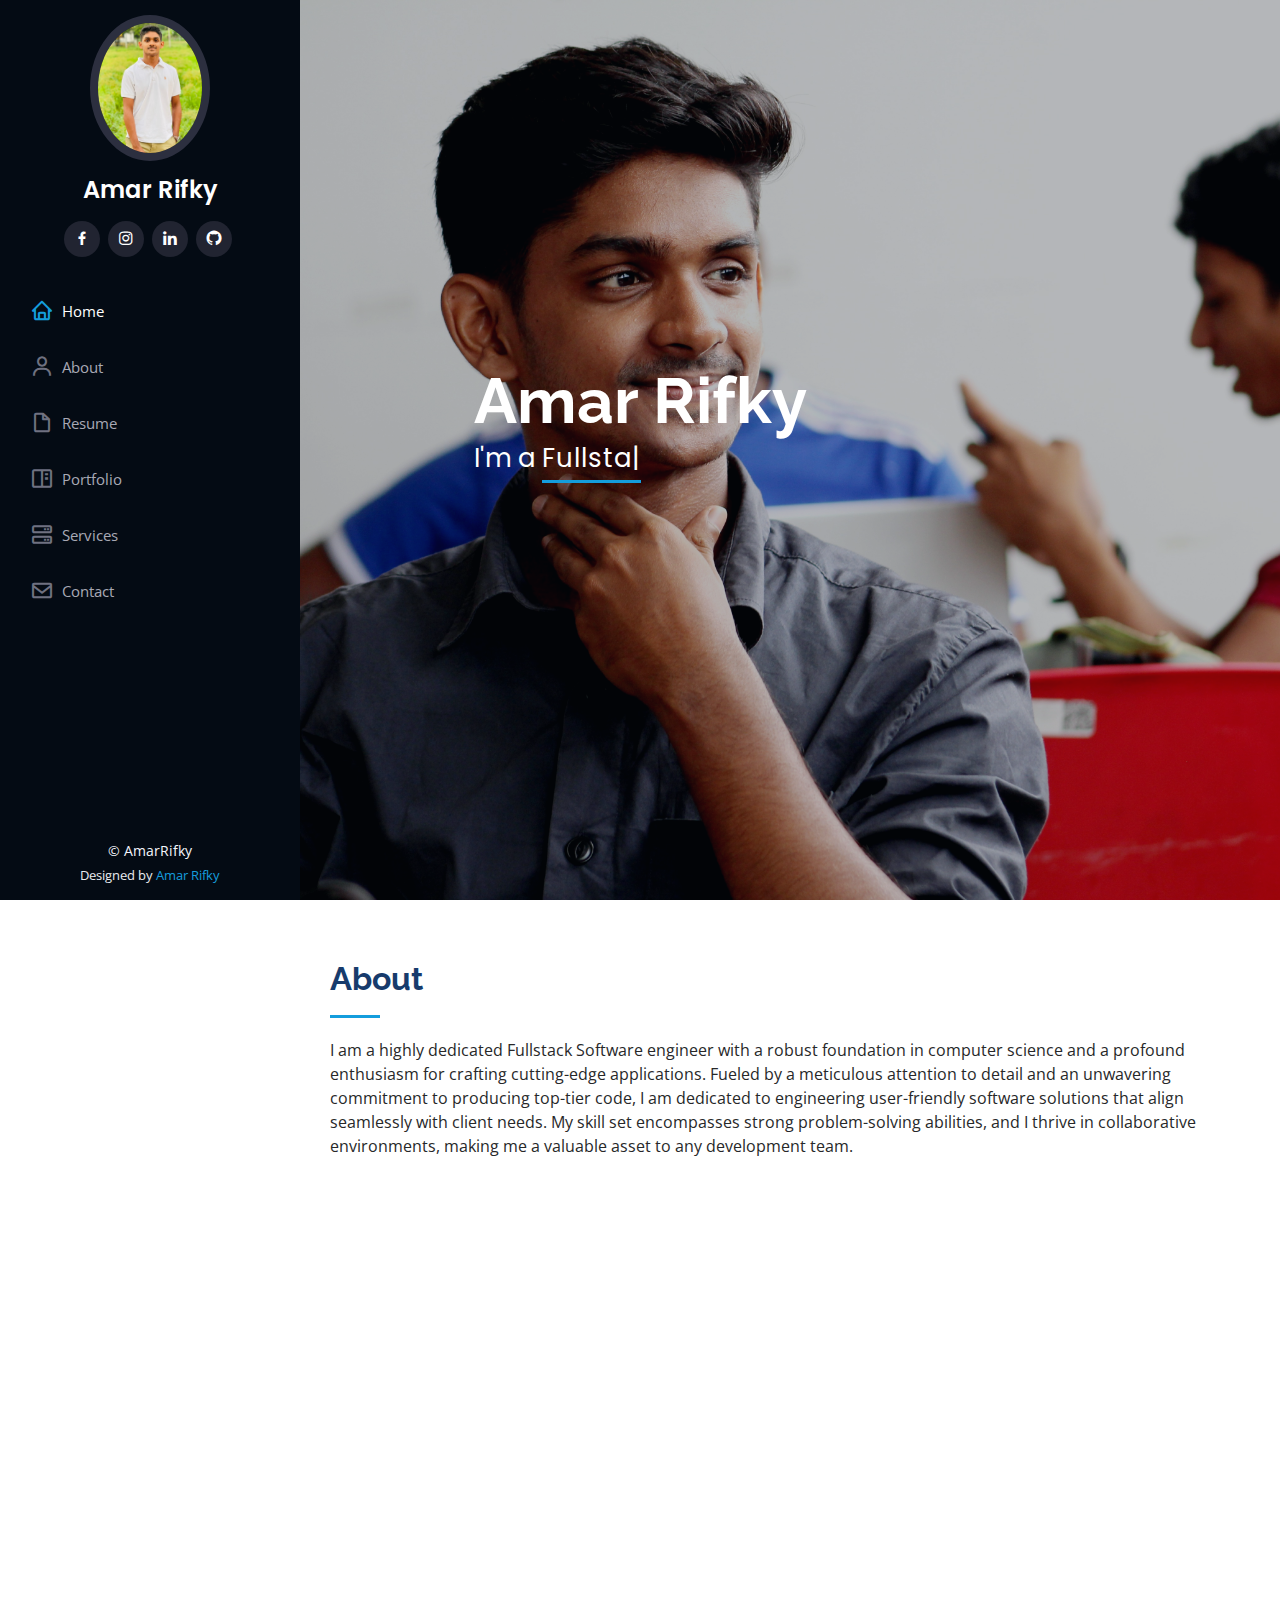
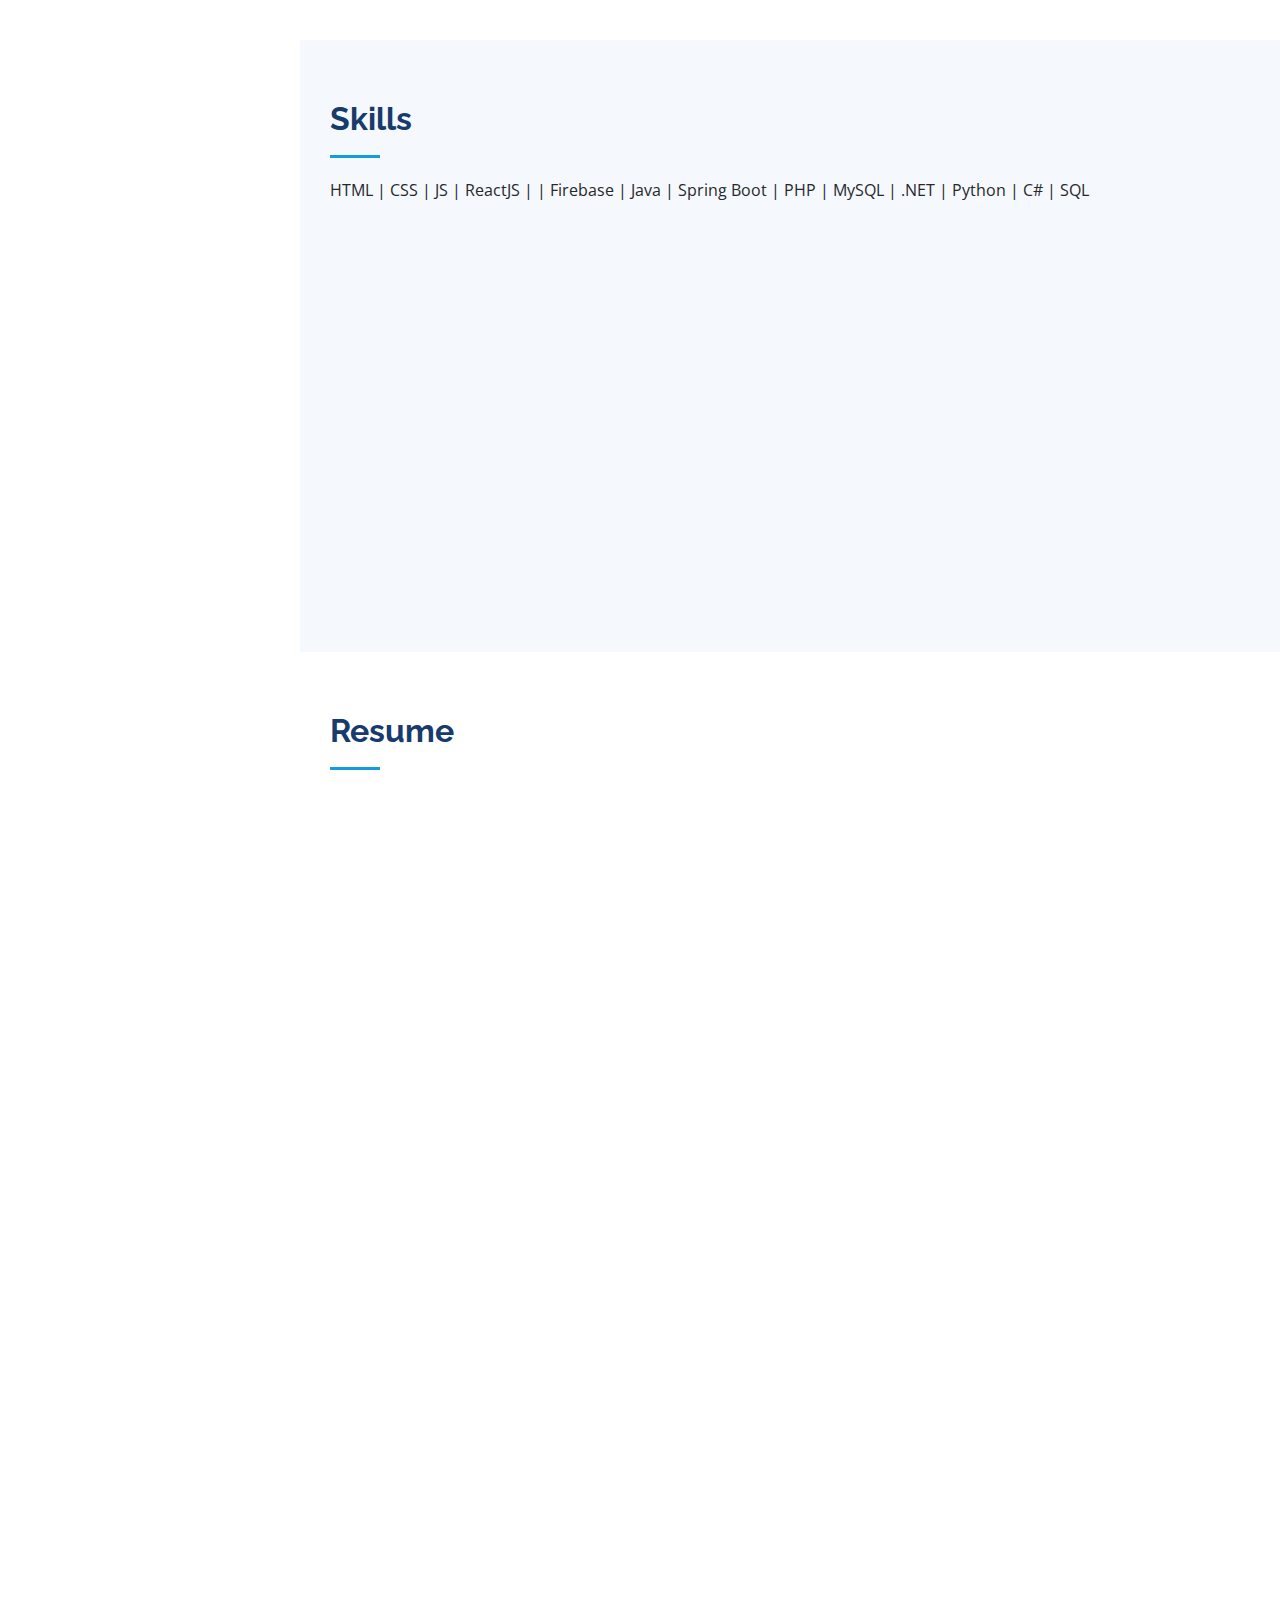
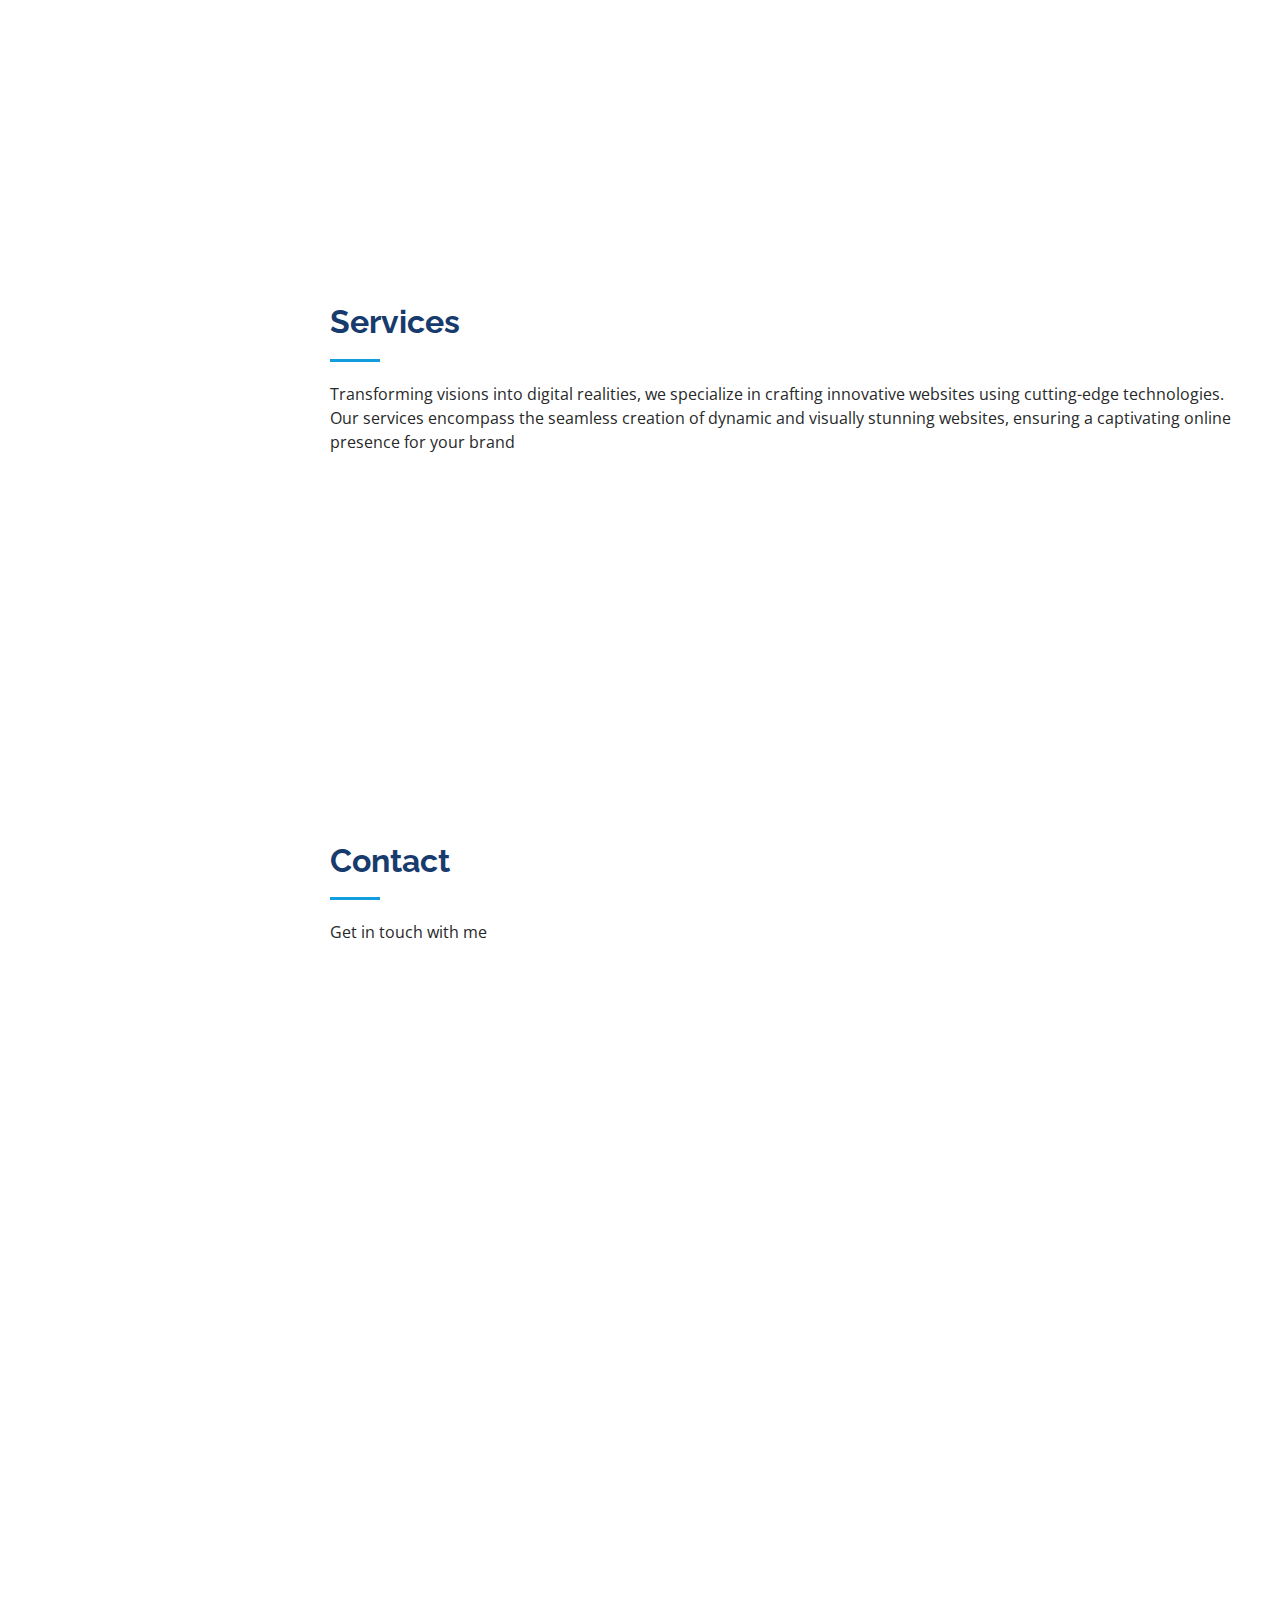
==== index.html @ 5af64cc2 "Amar portfolio" ====
<!DOCTYPE html>
<html lang="en">

<head>
  <meta charset="utf-8">
  <meta content="width=device-width, initial-scale=1.0" name="viewport">

  <title>Amar Rifky</title>
  <meta content="" name="description">
  <meta content="" name="keywords">

  <!-- Favicons -->
  <link href="assets/img/AmarRifky.jpeg" rel="icon">
  <link href="assets/img/apple-touch-icon.png" rel="apple-touch-icon">

  <!-- Google Fonts -->
  <link
    href="https://fonts.googleapis.com/css?family=Open+Sans:300,300i,400,400i,600,600i,700,700i|Raleway:300,300i,400,400i,500,500i,600,600i,700,700i|Poppins:300,300i,400,400i,500,500i,600,600i,700,700i"
    rel="stylesheet">

  <!-- Vendor CSS Files -->
  <link href="assets/vendor/aos/aos.css" rel="stylesheet">
  <link href="assets/vendor/bootstrap/css/bootstrap.min.css" rel="stylesheet">
  <link href="assets/vendor/bootstrap-icons/bootstrap-icons.css" rel="stylesheet">
  <link href="assets/vendor/boxicons/css/boxicons.min.css" rel="stylesheet">
  <link href="assets/vendor/glightbox/css/glightbox.min.css" rel="stylesheet">
  <link href="assets/vendor/swiper/swiper-bundle.min.css" rel="stylesheet">

  <!-- Template Main CSS File -->
  <link href="assets/css/style.css" rel="stylesheet">

  <!-- =======================================================
  * Template Name: iPortfolio
  * Updated: Nov 17 2023 with Bootstrap v5.3.2
  * Template URL: https://bootstrapmade.com/iportfolio-bootstrap-portfolio-websites-template/
  * Author: BootstrapMade.com
  * License: https://bootstrapmade.com/license/
  ======================================================== -->
</head>

<body>

  <!-- ======= Mobile nav toggle button ======= -->
  <i class="bi bi-list mobile-nav-toggle d-xl-none"></i>

  <!-- ======= Header ======= -->
  <header id="header">
    <div class="d-flex flex-column">

      <div class="profile">
        <img src="assets/img/AmarRifky.jpeg" alt="" class="img-fluid rounded-circle">
        <h1 class="text-light"><a href="index.html">Amar Rifky</a></h1>
        <div class="social-links mt-3 text-center">
          <a href="https://www.facebook.com/amar.rifky.756/" class="facebook"><i class="bx bxl-facebook"></i></a>
          <a href="https://www.instagram.com/_amxr.02_?fbclid=IwAR085iUfusHS3Q9wmefN2W770xgByYkjg42HRunf-DN5L5V4d_gj5FLxKzc" class="instagram"><i class="bx bxl-instagram"></i></a>
          <a href="https://www.linkedin.com/in/amar-rifky-a6a749195/?fbclid=IwAR32osYVW8q4zHFyWC11Ia3rs0BAVX4Y1gJPWqh5VYMZraCpZ7upcHRq1zM" class="linkedin"><i class="bx bxl-linkedin"></i></a>
          <a href="https://github.com/AmarRifky?fbclid=IwAR0KC12VIVQAjMCnX3XI4o49GG2dP5f2PukN8tMqrWYCaORwQacsHlE5lKI" class="github"><i class="bx bxl-github"></i></a>
        </div>
      </div>

      <nav id="navbar" class="nav-menu navbar">
        <ul>
          <li><a href="#hero" class="nav-link scrollto active"><i class="bx bx-home"></i> <span>Home</span></a></li>
          <li><a href="#about" class="nav-link scrollto"><i class="bx bx-user"></i> <span>About</span></a></li>
          <li><a href="#resume" class="nav-link scrollto"><i class="bx bx-file-blank"></i> <span>Resume</span></a></li>
          <li><a href="#portfolio" class="nav-link scrollto"><i class="bx bx-book-content"></i>
              <span>Portfolio</span></a></li>
          <li><a href="#services" class="nav-link scrollto"><i class="bx bx-server"></i> <span>Services</span></a></li>
          <li><a href="#contact" class="nav-link scrollto"><i class="bx bx-envelope"></i> <span>Contact</span></a></li>
        </ul>
      </nav><!-- .nav-menu -->
    </div>
  </header><!-- End Header -->

  <!-- ======= Hero Section ======= -->
  <section id="hero" class="d-flex flex-column justify-content-center align-items-center">
    <div class="hero-container" data-aos="fade-in">
      <h1>Amar Rifky</h1>
      <p>I'm a <span class="typed" data-typed-items="Fullstack Software Developer, Mobile App Developer, Freelancer"></span></p>
    </div>
  </section><!-- End Hero -->

  <main id="main">

    <!-- ======= About Section ======= -->
    <section id="about" class="about">
      <div class="container">

        <div class="section-title">
          <h2>About</h2>
          <p>I am a highly dedicated Fullstack Software engineer with a robust foundation in computer science and a profound
            enthusiasm for crafting cutting-edge applications. Fueled by a meticulous attention to detail and an
            unwavering commitment to producing top-tier code, I am dedicated to engineering user-friendly software
            solutions that align seamlessly with client needs. My skill set encompasses strong problem-solving
            abilities, and I thrive in collaborative environments, making me a valuable asset to any development team.
          </p>
        </div>

        <div class="row">
          <div class="col-lg-4" data-aos="fade-right">
            <img src="assets/img/AmarRifky.jpeg" class="img-fluid" alt="">
          </div>
          <div class="col-lg-8 pt-4 pt-lg-0 content" data-aos="fade-left">
            <h3>Full-Stack Software Developer</h3>
            <p class="fst-italic">
              As a full-stack software engineer, I possess comprehensive expertise in both front-end and back-end
              development. My proficiency extends across a spectrum of technologies and frameworks, allowing me to
              architect and implement end-to-end solutions.
            </p>
            <div class="row">
              <div class="col-lg-6">
                <ul>
                  <li><i class="bi bi-chevron-right"></i> <strong>Birthday:</strong> <span>23 October 2002</span></li>
                  <li><i class="bi bi-chevron-right"></i> <strong>Website:</strong> <span>www.example.com</span></li>
                  <li><i class="bi bi-chevron-right"></i> <strong>Phone:</strong> <span>+94767452581</span></li>
                  <li><i class="bi bi-chevron-right"></i> <strong>Country:</strong> <span>Sri Lanka</span></li>
                  <li><i class="bi bi-chevron-right"></i> <strong>City:</strong> <span>Kurunegala</span></li>
                </ul>
              </div>
              <div class="col-lg-6">
                <ul>
                  <li><i class="bi bi-chevron-right"></i> <strong>Age:</strong> <span>21</span></li>
                  <li><i class="bi bi-chevron-right"></i> <strong>Academic:</strong> <span>HND</span></li>
                  <li><i class="bi bi-chevron-right"></i> <strong>Email:</strong> <span>amarrifky544@gmail.com</span>
                  </li>
                  <li><i class="bi bi-chevron-right"></i> <strong>Freelance:</strong> <span>Available</span></li>
                  <li><i class="bi bi-chevron-right"></i> <strong>University:</strong> <span>Kingston University</span></li>
                  <li><i class="bi bi-chevron-right"></i> <strong>Instagram:</strong> <span>_amxr.02_</span></li>
                </ul>
              </div>
            </div>
          </div>
        </div>

      </div>
    </section><!-- End About Section -->


    <!-- ======= Skills Section ======= -->
    <section id="skills" class="skills section-bg">
      <div class="container">

        <div class="section-title">
          <h2>Skills</h2>
          <p>HTML | CSS | JS | ReactJS | | Firebase | Java | Spring Boot | PHP | MySQL | .NET | Python | C# | SQL</p>
        </div>

        <div class="row skills-content">

          <div class="col-lg-6" data-aos="fade-up">

            <div class="progress">
              <span class="skill">HTML <i class="val">100%</i></span>
              <div class="progress-bar-wrap">
                <div class="progress-bar" role="progressbar" aria-valuenow="100" aria-valuemin="0" aria-valuemax="100">
                </div>
              </div>
            </div>

            <div class="progress">
              <span class="skill">CSS <i class="val">90%</i></span>
              <div class="progress-bar-wrap">
                <div class="progress-bar" role="progressbar" aria-valuenow="90" aria-valuemin="0" aria-valuemax="100">
                </div>
              </div>
            </div>

            <div class="progress">
              <span class="skill">JavaScript <i class="val">75%</i></span>
              <div class="progress-bar-wrap">
                <div class="progress-bar" role="progressbar" aria-valuenow="75" aria-valuemin="0" aria-valuemax="100">
                </div>
              </div>
            </div>

            <div class="progress">
              <span class="skill">.NET <i class="val">75%</i></span>
              <div class="progress-bar-wrap">
                <div class="progress-bar" role="progressbar" aria-valuenow="75" aria-valuemin="0" aria-valuemax="100">
                </div>
              </div>
            </div>

            <div class="progress">
              <span class="skill">Java <i class="val">75%</i></span>
              <div class="progress-bar-wrap">
                <div class="progress-bar" role="progressbar" aria-valuenow="75" aria-valuemin="0" aria-valuemax="100">
                </div>
              </div>
            </div>

            <div class="progress">
              <span class="skill">Springboot <i class="val">60%</i></span>
              <div class="progress-bar-wrap">
                <div class="progress-bar" role="progressbar" aria-valuenow="90" aria-valuemin="0" aria-valuemax="100">
                </div>
              </div>

            </div>

          </div>

          <div class="col-lg-6" data-aos="fade-up" data-aos-delay="100">

            <div class="progress">
              <span class="skill">ReacJS <i class="val">70%</i></span>
              <div class="progress-bar-wrap">
                <div class="progress-bar" role="progressbar" aria-valuenow="90" aria-valuemin="0" aria-valuemax="100">
                </div>
              </div>
            </div>

            <div class="progress">
              <span class="skill">Firebase <i class="val">65%</i></span>
              <div class="progress-bar-wrap">
                <div class="progress-bar" role="progressbar" aria-valuenow="90" aria-valuemin="0" aria-valuemax="100">
                </div>
              </div>
            </div>

            <div class="progress">
              <span class="skill">PHP <i class="val">80%</i></span>
              <div class="progress-bar-wrap">
                <div class="progress-bar" role="progressbar" aria-valuenow="80" aria-valuemin="0" aria-valuemax="100">
                </div>
              </div>
            </div>

            <div class="progress">
              <span class="skill">Python <i class="val">70%</i></span>
              <div class="progress-bar-wrap">
                <div class="progress-bar" role="progressbar" aria-valuenow="75" aria-valuemin="0" aria-valuemax="100">
                </div>
              </div>
            </div>

            <div class="progress">
              <span class="skill">SQL <i class="val">90%</i></span>
              <div class="progress-bar-wrap">
                <div class="progress-bar" role="progressbar" aria-valuenow="75" aria-valuemin="0" aria-valuemax="100">
                </div>
              </div>
            </div>

            <div class="progress">
              <span class="skill">WordPress <i class="val">90%</i></span>
              <div class="progress-bar-wrap">
                <div class="progress-bar" role="progressbar" aria-valuenow="90" aria-valuemin="0" aria-valuemax="100">
                </div>
              </div>
            </div>

          </div>

        </div>

      </div>
    </section><!-- End Skills Section -->

    <!-- ======= Resume Section ======= -->
    <section id="resume" class="resume">
      <div class="container">
        <div class="section-title">
          <h2>Resume</h2>
        </div>

        <div class="row">
          <div class="col-lg-6" data-aos="fade-up">
            <h3 class="resume-title">Summary</h3>
            <div class="resume-item pb-0">
              <h4>Amar Rifky</h4>
              <p><em>Dedicated Fullstack Software engineer with a strong Computer science background, passionate aboutinnovating applications.
                Known for deliveringhigh-quality, user-friendly solutions that meetclient needs.
                Proven problem-solving skills andbeing a collaborative team player Eager tocontribute expertise to cutting-edge projects.</em></p>
              <ul>
                <li>Polgahawela, LK</li>
                <li>+94767452581</li>
                <li>amarrifky544@gmail.com</li>
              </ul>
            </div>
            <div class="resume-item">
              <h4>G.C.E Advanced Level Examination</h4>
              <h5>2019-2021</h5>
              <p>Maliyadeva College Kurunegala</p>
            </div>
            <div class="resume-item">
              <h4>Projects &amp; Hands on Experiences</h4>
              <h5>2022</h5>
              <p>HOSPITAL MANAGEMENT SYSTEM</p>
                Built a full-stack web app with HTML, CSS, JS, FPDF & PHP, featuring userauthentication for admins to manage patients, appointments, and generateinvoices.
                Users can sign up/sign in, schedule doctor appointments, andaccess essential information, all backed by a secure MySQL database.</p>
            </div>

            <div class="resume-item">
              <h4>POS System</h4>
              <h5>2022</h5>
              <p>  Developed a POS System using C# and SQL. Admin can sign up/ sign in tothe system and see vehicle information, 
                manage vehicle reservation,manage employees, billing, rents, etc.</p>
            </div>
          </div>
          <div class="col-lg-6" data-aos="fade-up" data-aos-delay="100">
            <h3 class="resume-title">Professional Qualifications</h3>
            <div class="resume-item">
              <h4>BSC (HONS) COMPUTER SCIENCE IN SOFTWARE ENGINEERING</h4>
              <h5>2024 - 2025</h5>
              <p><em>Kingston University London </em></p>
            </div>
            <div class="resume-item">
              <h4>PEARSON BTEC HIGHER NATIONAL DIPLOMA IN SOFTWARE ENGINEERING</h4>
              <h5>2022-2023</h5>
              <p><em>ESOFT Metro Campus, Colmbo,LK</em></p>
            </div>
          </div>
      </div>
    </section><!-- End Resume Section -->

    <!-- ======= Services Section ======= -->
    <section id="services" class="services">
      <div class="container">

        <div class="section-title">
          <h2>Services</h2>
          <p>Transforming visions into digital realities, we specialize in crafting innovative websites using cutting-edge technologies.
             Our services encompass the seamless creation of dynamic and visually stunning websites, ensuring a captivating online presence for your brand</p>
        </div>

        <div class="row">
          <div class="col-lg-4 col-md-6 icon-box" data-aos="fade-up">
            <div class="icon"><i class="bi bi-briefcase"></i></div>
            <h4 class="title"><a href="">Web Application development</a></h4>
            <p class="description">Elevate your online presence with our expertise in crafting cutting-edge websites that 
              resonate with innovation and excellence.</p>
          </div>
          <div class="col-lg-4 col-md-6 icon-box" data-aos="fade-up" data-aos-delay="100">
            <div class="icon"><i class="bi bi-card-checklist"></i></div>
            <h4 class="title"><a href="">Mobile Application Develpment</a></h4>
            <p class="description">Empower your business with our expertise in developing cutting-edge mobile applications that 
              redefine user experiences and elevate functionality</p>
          </div>
        </div>

      </div>
    </section><!-- End Services Section -->

    <!-- ======= Contact Section ======= -->
    <section id="contact" class="contact">
      <div class="container">

        <div class="section-title">
          <h2>Contact</h2>
          <p>Get in touch with me</p>
        </div>

        <div class="row" data-aos="fade-in">

          <div class="col-lg-5 d-flex align-items-stretch">
            <div class="info">
              <div class="address">
                <i class="bi bi-geo-alt"></i>
                <h4>Location:</h4>
                <p>No.63 Kurunegala Road, Bandawa, Polgahawela</p>
              </div>

              <div class="email">
                <i class="bi bi-envelope"></i>
                <h4>Email:</h4>
                <p>amarrifky544@gmail.com</p>
              </div>

              <div class="phone">
                <i class="bi bi-phone"></i>
                <h4>Call:</h4>
                <p>+94 767452581</p>
              </div>
            </div>

          </div>

          <div class="col-lg-7 mt-5 mt-lg-0 d-flex align-items-stretch">
            <form action="forms/contact.php" method="post" role="form" class="php-email-form">
              <div class="row">
                <div class="form-group col-md-6">
                  <label for="name">Your Name</label>
                  <input type="text" name="name" class="form-control" id="name" required>
                </div>
                <div class="form-group col-md-6">
                  <label for="name">Your Email</label>
                  <input type="email" class="form-control" name="email" id="email" required>
                </div>
              </div>
              <div class="form-group">
                <label for="name">Subject</label>
                <input type="text" class="form-control" name="subject" id="subject" required>
              </div>
              <div class="form-group">
                <label for="name">Message</label>
                <textarea class="form-control" name="message" rows="10" required></textarea>
              </div>
              <div class="my-3">
                <div class="loading">Loading</div>
                <div class="error-message"></div>
                <div class="sent-message">Your message has been sent. Thank you!</div>
              </div>
              <div class="text-center"><button type="submit">Send Message</button></div>
            </form>
          </div>

        </div>

      </div>
    </section><!-- End Contact Section -->

  </main><!-- End #main -->

  <!-- ======= Footer ======= -->
  <footer id="footer">
    <div class="container">
      <div class="copyright">
        &copy; AmarRifky <strong><span></span></strong>
      </div>
      <div class="credits">
        <!-- All the links in the footer should remain intact. -->
        <!-- You can delete the links only if you purchased the pro version. -->
        <!-- Licensing information: https://bootstrapmade.com/license/ -->
        <!-- Purchase the pro version with working PHP/AJAX contact form: https://bootstrapmade.com/iportfolio-bootstrap-portfolio-websites-template/ -->
        Designed by <a href="https://bootstrapmade.com/">Amar Rifky</a>
      </div>
    </div>
  </footer><!-- End  Footer -->

  <a href="#" class="back-to-top d-flex align-items-center justify-content-center"><i
      class="bi bi-arrow-up-short"></i></a>

  <!-- Vendor JS Files -->
  <script src="assets/vendor/purecounter/purecounter_vanilla.js"></script>
  <script src="assets/vendor/aos/aos.js"></script>
  <script src="assets/vendor/bootstrap/js/bootstrap.bundle.min.js"></script>
  <script src="assets/vendor/glightbox/js/glightbox.min.js"></script>
  <script src="assets/vendor/isotope-layout/isotope.pkgd.min.js"></script>
  <script src="assets/vendor/swiper/swiper-bundle.min.js"></script>
  <script src="assets/vendor/typed.js/typed.umd.js"></script>
  <script src="assets/vendor/waypoints/noframework.waypoints.js"></script>
  <script src="assets/vendor/php-email-form/validate.js"></script>

  <!-- Template Main JS File -->
  <script src="assets/js/main.js"></script>

</body>

</html>
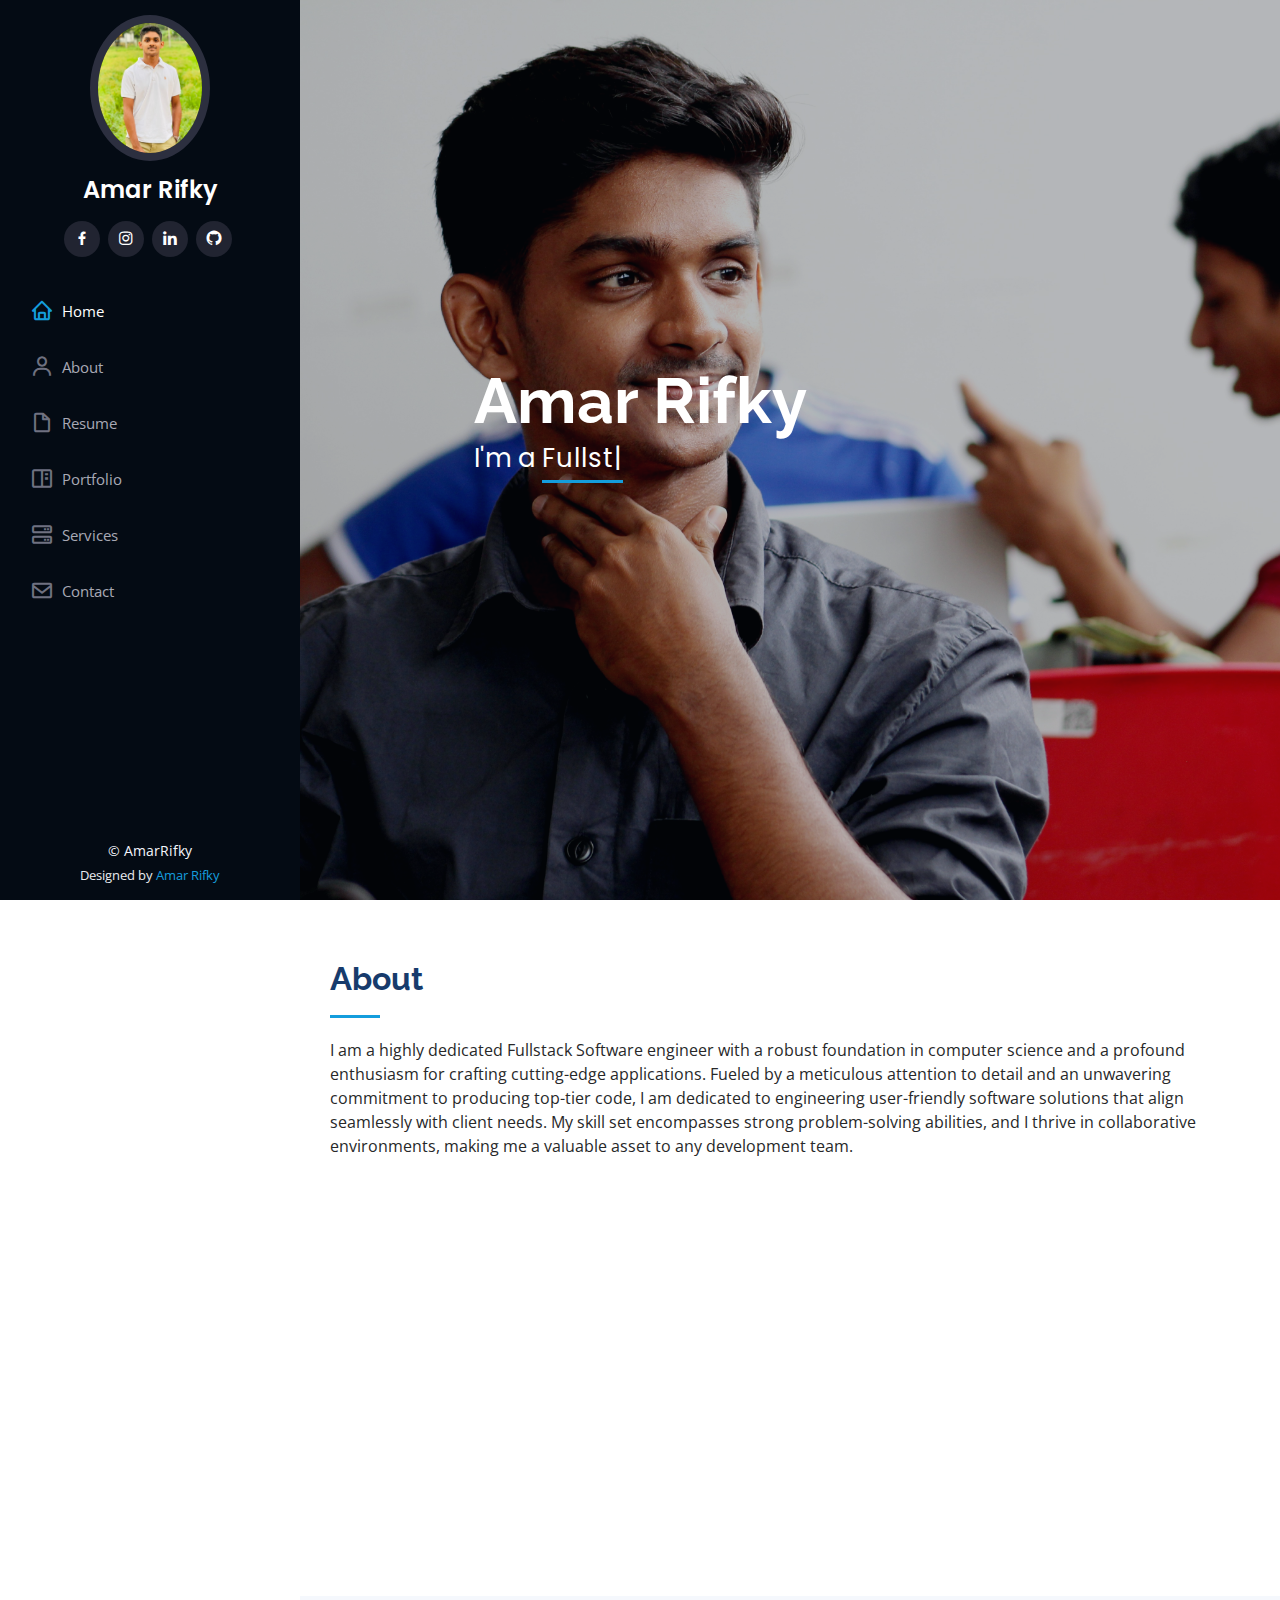
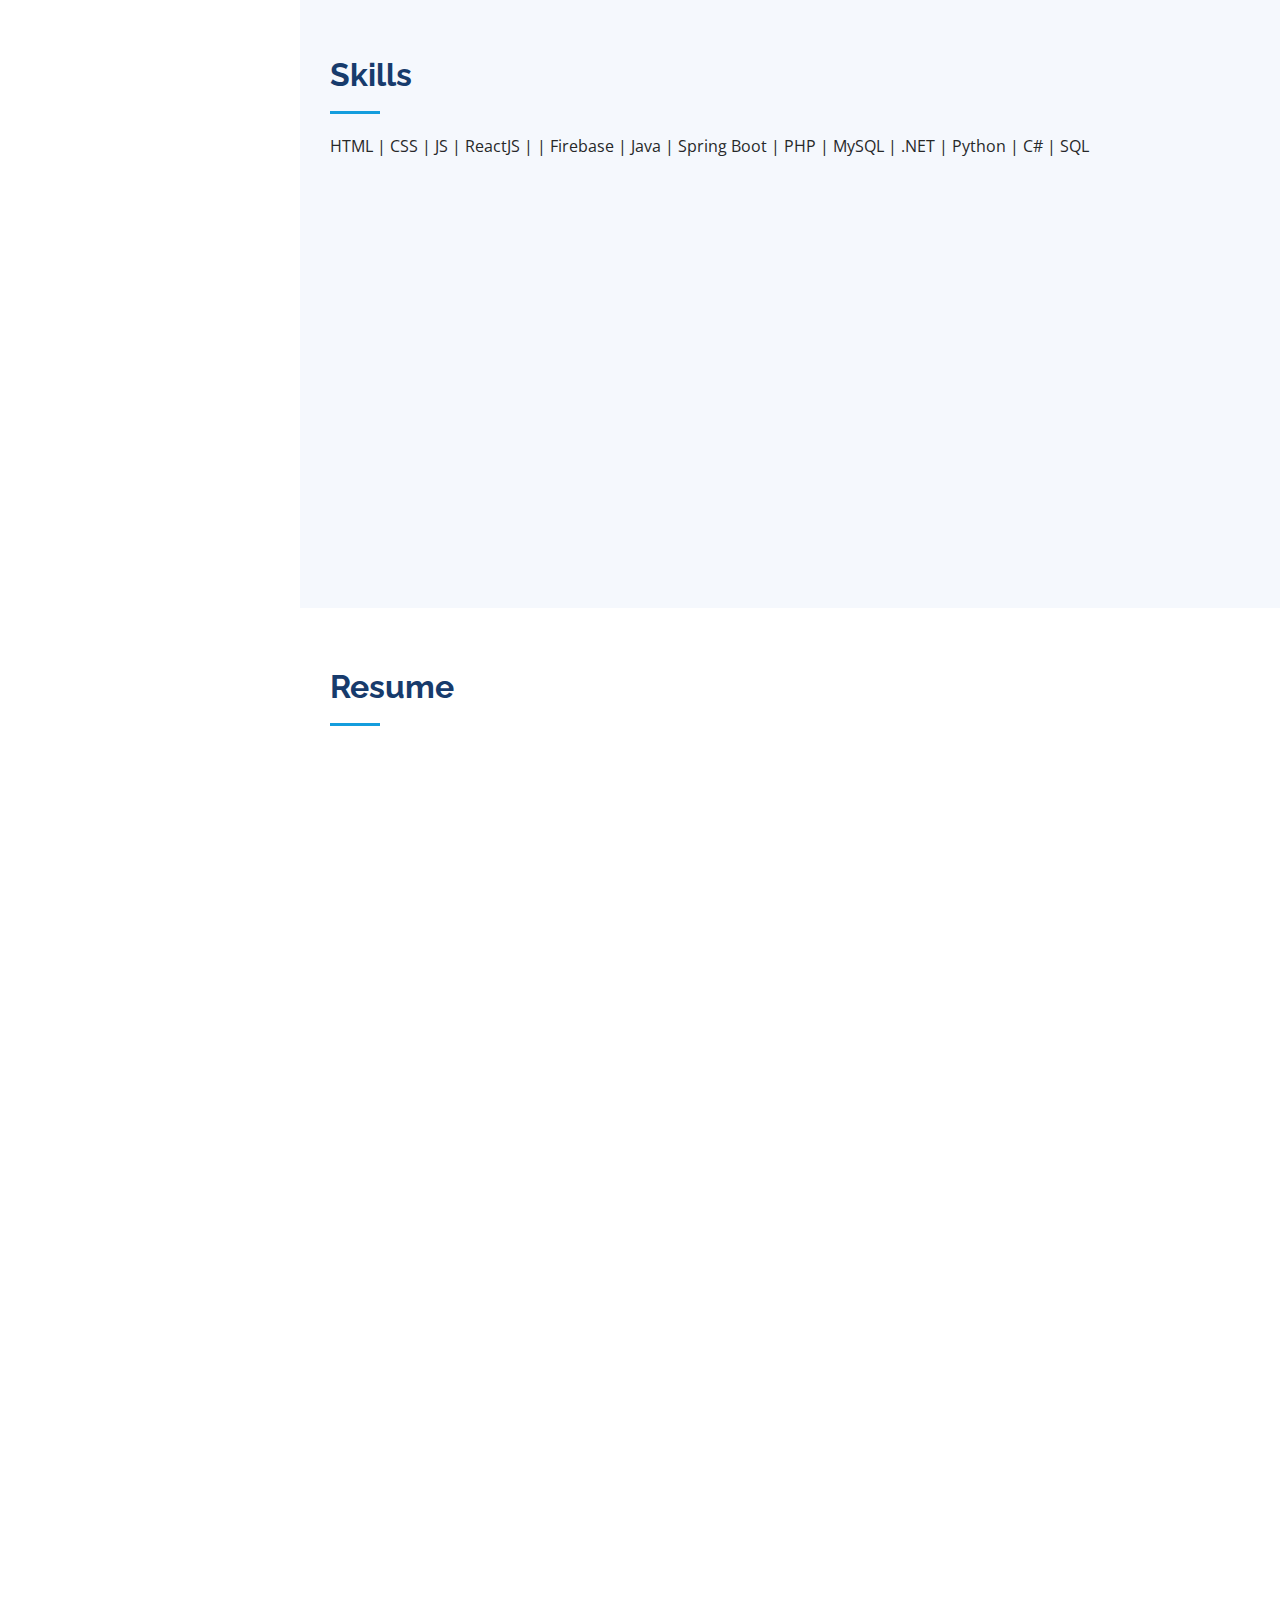
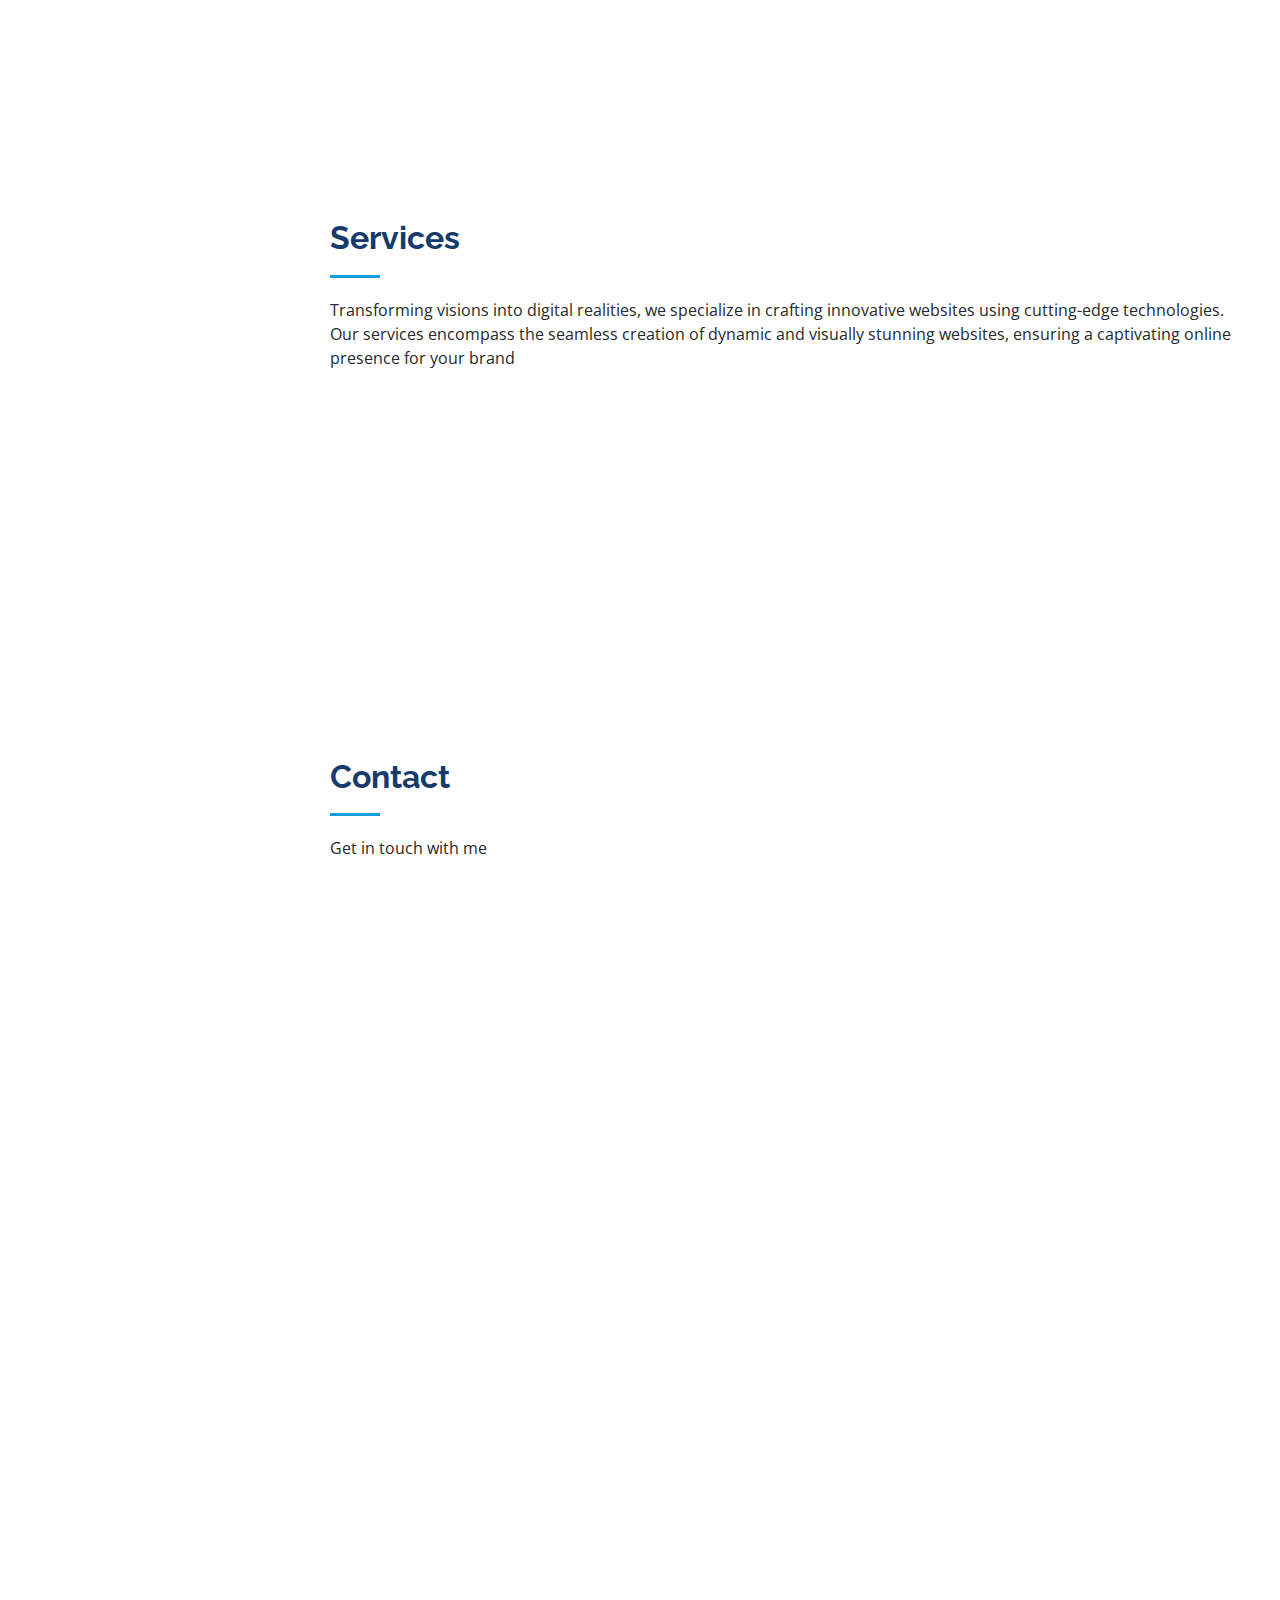
==== commit 66f26584: "Profile photo updated" ====
--- a/index.html
+++ b/index.html
@@ -98,7 +98,7 @@
 
         <div class="row">
           <div class="col-lg-4" data-aos="fade-right">
-            <img src="assets/img/AmarRifky.jpeg" class="img-fluid" alt="">
+            <img src="assets/img/AmarRifky2.jpeg" class="img-fluid" alt="">
           </div>
           <div class="col-lg-8 pt-4 pt-lg-0 content" data-aos="fade-left">
             <h3>Full-Stack Software Developer</h3>
@@ -111,7 +111,6 @@
               <div class="col-lg-6">
                 <ul>
                   <li><i class="bi bi-chevron-right"></i> <strong>Birthday:</strong> <span>23 October 2002</span></li>
-                  <li><i class="bi bi-chevron-right"></i> <strong>Website:</strong> <span>www.example.com</span></li>
                   <li><i class="bi bi-chevron-right"></i> <strong>Phone:</strong> <span>+94767452581</span></li>
                   <li><i class="bi bi-chevron-right"></i> <strong>Country:</strong> <span>Sri Lanka</span></li>
                   <li><i class="bi bi-chevron-right"></i> <strong>City:</strong> <span>Kurunegala</span></li>
@@ -120,12 +119,11 @@
               <div class="col-lg-6">
                 <ul>
                   <li><i class="bi bi-chevron-right"></i> <strong>Age:</strong> <span>21</span></li>
-                  <li><i class="bi bi-chevron-right"></i> <strong>Academic:</strong> <span>HND</span></li>
+                  <li><i class="bi bi-chevron-right"></i> <strong>Academic:</strong> <span>Undergraduate</span></li>
                   <li><i class="bi bi-chevron-right"></i> <strong>Email:</strong> <span>amarrifky544@gmail.com</span>
                   </li>
                   <li><i class="bi bi-chevron-right"></i> <strong>Freelance:</strong> <span>Available</span></li>
                   <li><i class="bi bi-chevron-right"></i> <strong>University:</strong> <span>Kingston University</span></li>
-                  <li><i class="bi bi-chevron-right"></i> <strong>Instagram:</strong> <span>_amxr.02_</span></li>
                 </ul>
               </div>
             </div>
@@ -269,9 +267,9 @@
             <h3 class="resume-title">Summary</h3>
             <div class="resume-item pb-0">
               <h4>Amar Rifky</h4>
-              <p><em>Dedicated Fullstack Software engineer with a strong Computer science background, passionate aboutinnovating applications.
-                Known for deliveringhigh-quality, user-friendly solutions that meetclient needs.
-                Proven problem-solving skills andbeing a collaborative team player Eager tocontribute expertise to cutting-edge projects.</em></p>
+              <p><em>Dedicated Fullstack Software engineer with a strong Computer science background, passionate about innovating applications.
+                Known for delivering high-quality, user-friendly solutions that meet client needs.
+                Proven problem-solving skills and being a collaborative team player Eager to contribute expertise to cutting-edge projects.</em></p>
               <ul>
                 <li>Polgahawela, LK</li>
                 <li>+94767452581</li>
@@ -281,14 +279,13 @@
             <div class="resume-item">
               <h4>G.C.E Advanced Level Examination</h4>
               <h5>2019-2021</h5>
-              <p>Maliyadeva College Kurunegala</p>
             </div>
             <div class="resume-item">
               <h4>Projects &amp; Hands on Experiences</h4>
               <h5>2022</h5>
               <p>HOSPITAL MANAGEMENT SYSTEM</p>
-                Built a full-stack web app with HTML, CSS, JS, FPDF & PHP, featuring userauthentication for admins to manage patients, appointments, and generateinvoices.
-                Users can sign up/sign in, schedule doctor appointments, andaccess essential information, all backed by a secure MySQL database.</p>
+                Built a full-stack web app with HTML, CSS, JS, FPDF & PHP, featuring user authentication for admins to manage patients, appointments, and generate invoices.
+                Users can sign up/sign in, schedule doctor appointments, and access essential information, all backed by a secure MySQL database.</p>
             </div>
 
             <div class="resume-item">
@@ -308,7 +305,7 @@
             <div class="resume-item">
               <h4>PEARSON BTEC HIGHER NATIONAL DIPLOMA IN SOFTWARE ENGINEERING</h4>
               <h5>2022-2023</h5>
-              <p><em>ESOFT Metro Campus, Colmbo,LK</em></p>
+              <p><em>ESOFT Metro Campus, Colombo,LK</em></p>
             </div>
           </div>
       </div>
@@ -333,7 +330,7 @@
           </div>
           <div class="col-lg-4 col-md-6 icon-box" data-aos="fade-up" data-aos-delay="100">
             <div class="icon"><i class="bi bi-card-checklist"></i></div>
-            <h4 class="title"><a href="">Mobile Application Develpment</a></h4>
+            <h4 class="title"><a href="">Mobile Application Development</a></h4>
             <p class="description">Empower your business with our expertise in developing cutting-edge mobile applications that 
               redefine user experiences and elevate functionality</p>
           </div>
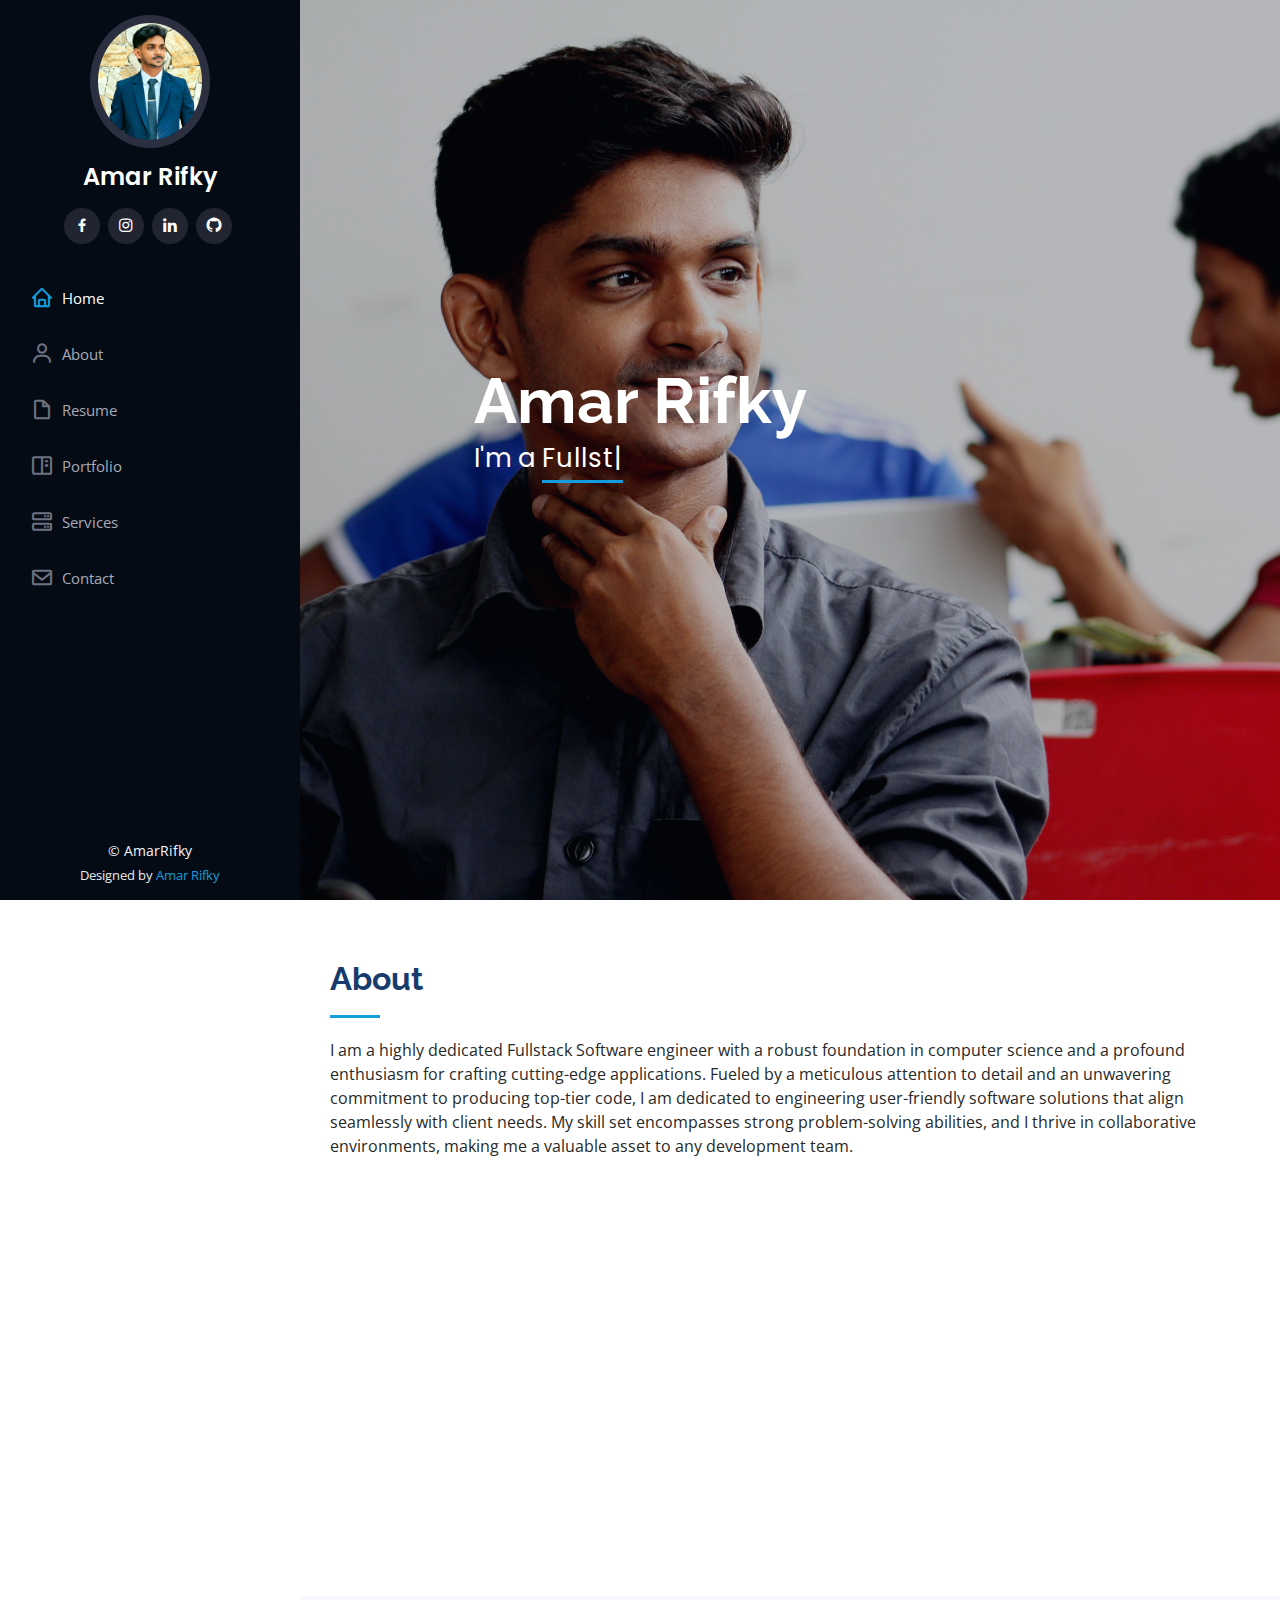
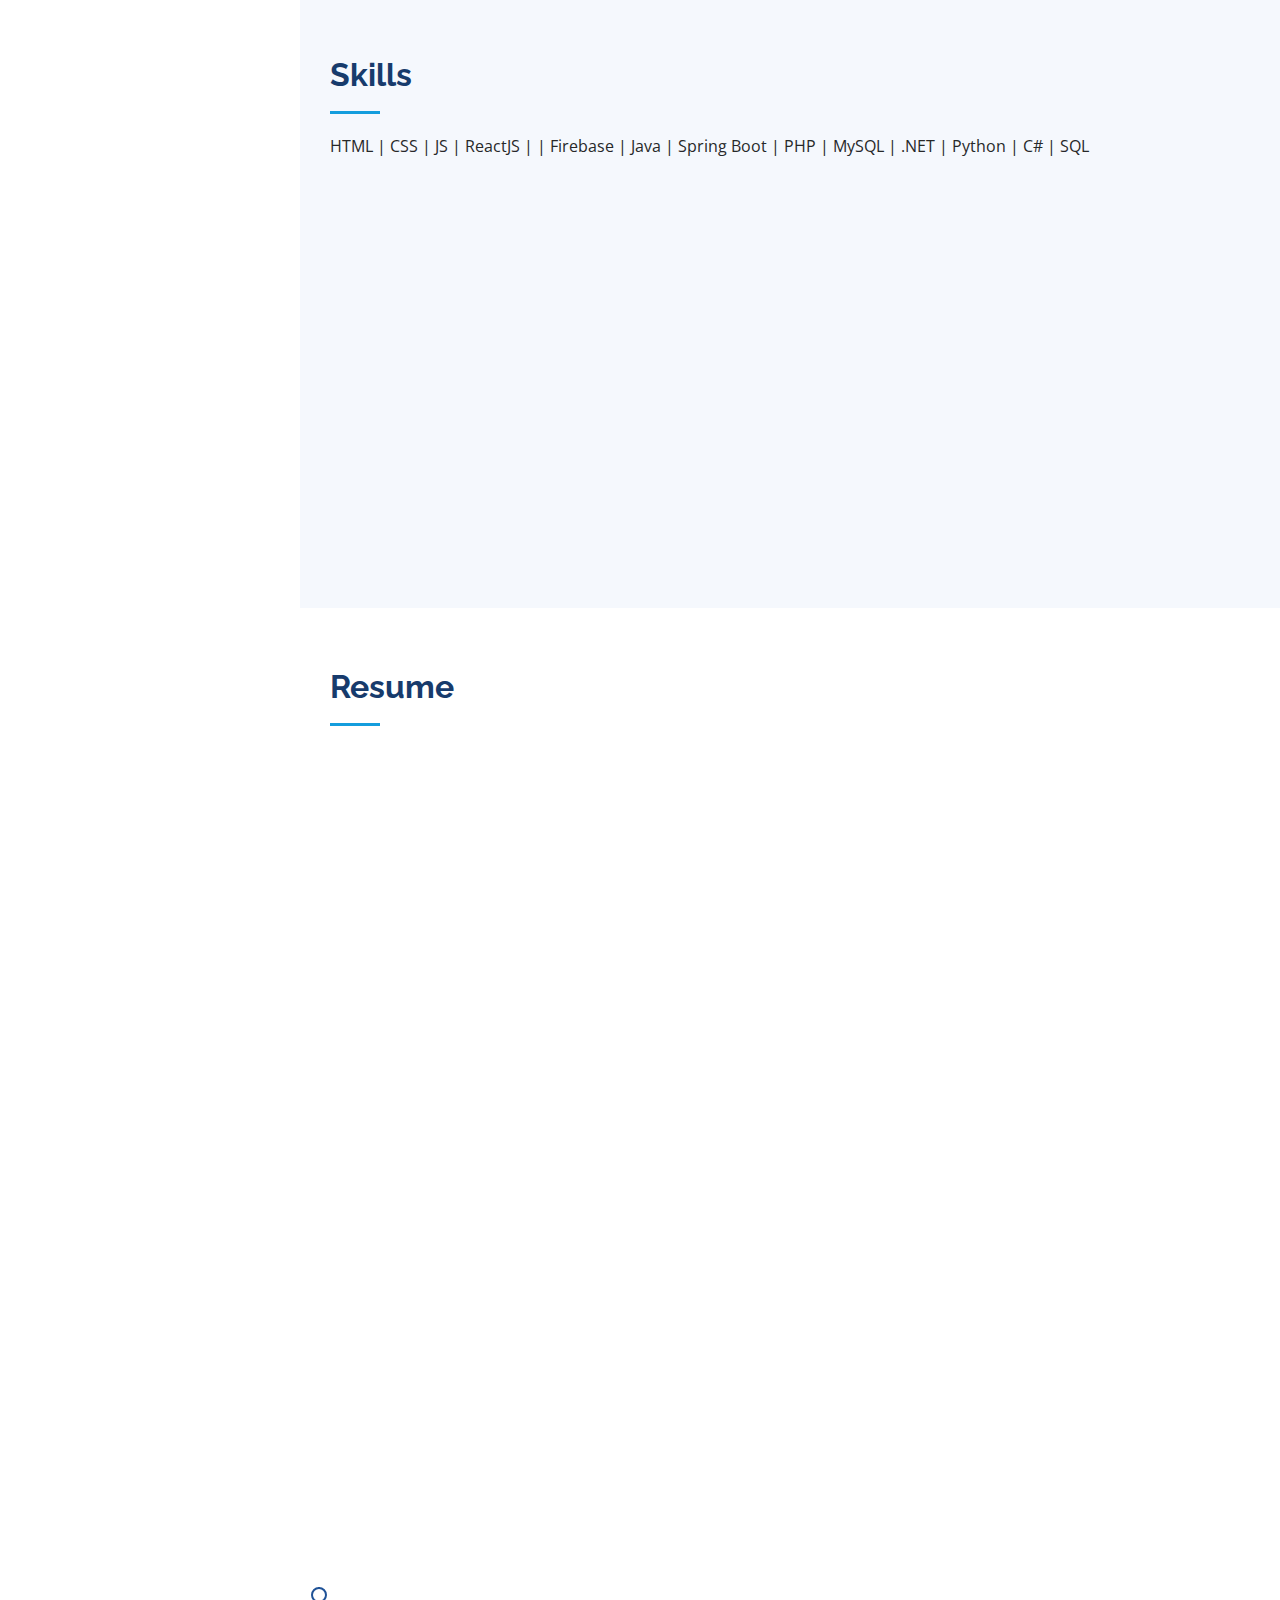
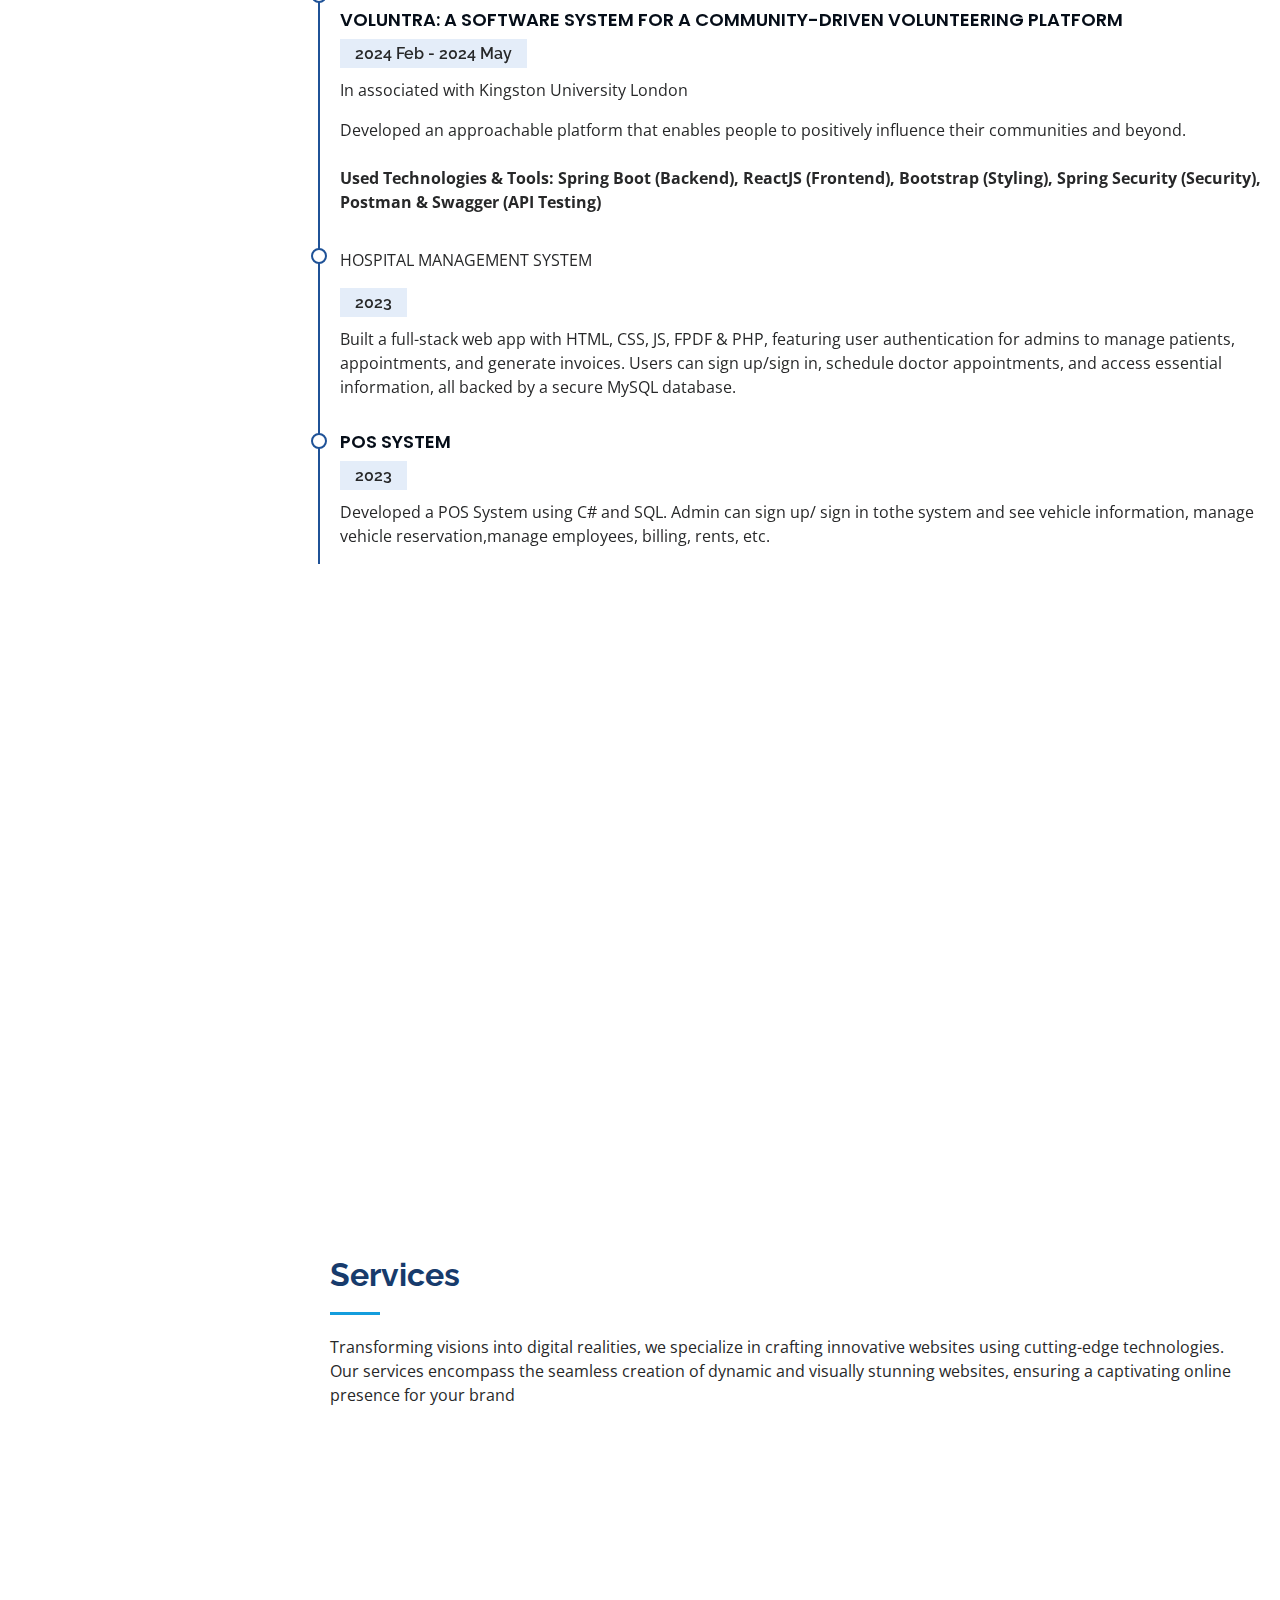
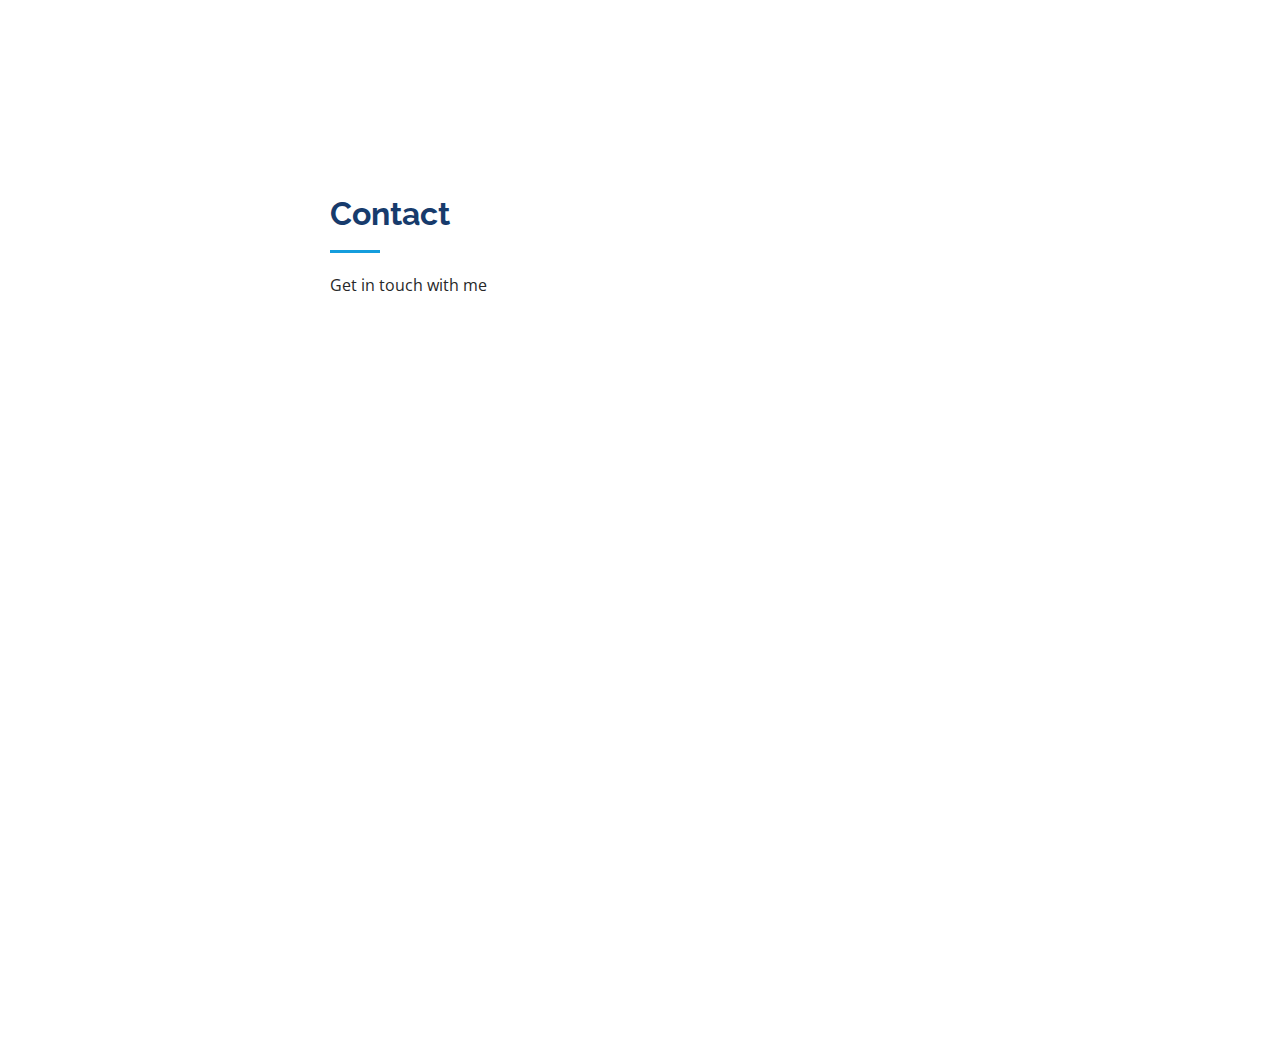
==== commit 955ac490: "Portfolio updated" ====
--- a/index.html
+++ b/index.html
@@ -10,7 +10,7 @@
   <meta content="" name="keywords">
 
   <!-- Favicons -->
-  <link href="assets/img/AmarRifky.jpeg" rel="icon">
+  <link href="assets/img/AmarRifky2.jpg" rel="icon">
   <link href="assets/img/apple-touch-icon.png" rel="apple-touch-icon">
 
   <!-- Google Fonts -->
@@ -48,13 +48,16 @@
     <div class="d-flex flex-column">
 
       <div class="profile">
-        <img src="assets/img/AmarRifky.jpeg" alt="" class="img-fluid rounded-circle">
+        <img src="assets/img/AmarRifky2.jpg" alt="" class="img-fluid rounded-circle">
         <h1 class="text-light"><a href="index.html">Amar Rifky</a></h1>
         <div class="social-links mt-3 text-center">
           <a href="https://www.facebook.com/amar.rifky.756/" class="facebook"><i class="bx bxl-facebook"></i></a>
-          <a href="https://www.instagram.com/_amxr.02_?fbclid=IwAR085iUfusHS3Q9wmefN2W770xgByYkjg42HRunf-DN5L5V4d_gj5FLxKzc" class="instagram"><i class="bx bxl-instagram"></i></a>
-          <a href="https://www.linkedin.com/in/amar-rifky-a6a749195/?fbclid=IwAR32osYVW8q4zHFyWC11Ia3rs0BAVX4Y1gJPWqh5VYMZraCpZ7upcHRq1zM" class="linkedin"><i class="bx bxl-linkedin"></i></a>
-          <a href="https://github.com/AmarRifky?fbclid=IwAR0KC12VIVQAjMCnX3XI4o49GG2dP5f2PukN8tMqrWYCaORwQacsHlE5lKI" class="github"><i class="bx bxl-github"></i></a>
+          <a href="https://www.instagram.com/_amxr.02_?fbclid=IwAR085iUfusHS3Q9wmefN2W770xgByYkjg42HRunf-DN5L5V4d_gj5FLxKzc"
+            class="instagram"><i class="bx bxl-instagram"></i></a>
+          <a href="https://www.linkedin.com/in/amar-rifky-a6a749195/?fbclid=IwAR32osYVW8q4zHFyWC11Ia3rs0BAVX4Y1gJPWqh5VYMZraCpZ7upcHRq1zM"
+            class="linkedin"><i class="bx bxl-linkedin"></i></a>
+          <a href="https://github.com/AmarRifky?fbclid=IwAR0KC12VIVQAjMCnX3XI4o49GG2dP5f2PukN8tMqrWYCaORwQacsHlE5lKI"
+            class="github"><i class="bx bxl-github"></i></a>
         </div>
       </div>
 
@@ -76,7 +79,8 @@
   <section id="hero" class="d-flex flex-column justify-content-center align-items-center">
     <div class="hero-container" data-aos="fade-in">
       <h1>Amar Rifky</h1>
-      <p>I'm a <span class="typed" data-typed-items="Fullstack Software Developer, Mobile App Developer, Freelancer"></span></p>
+      <p>I'm a <span class="typed"
+          data-typed-items="Fullstack Software Developer, Mobile App Developer, Freelancer"></span></p>
     </div>
   </section><!-- End Hero -->
 
@@ -88,7 +92,8 @@
 
         <div class="section-title">
           <h2>About</h2>
-          <p>I am a highly dedicated Fullstack Software engineer with a robust foundation in computer science and a profound
+          <p>I am a highly dedicated Fullstack Software engineer with a robust foundation in computer science and a
+            profound
             enthusiasm for crafting cutting-edge applications. Fueled by a meticulous attention to detail and an
             unwavering commitment to producing top-tier code, I am dedicated to engineering user-friendly software
             solutions that align seamlessly with client needs. My skill set encompasses strong problem-solving
@@ -98,7 +103,7 @@
 
         <div class="row">
           <div class="col-lg-4" data-aos="fade-right">
-            <img src="assets/img/AmarRifky2.jpeg" class="img-fluid" alt="">
+            <img src="assets/img/AmarRifky2.jpg" class="img-fluid" alt="">
           </div>
           <div class="col-lg-8 pt-4 pt-lg-0 content" data-aos="fade-left">
             <h3>Full-Stack Software Developer</h3>
@@ -123,7 +128,8 @@
                   <li><i class="bi bi-chevron-right"></i> <strong>Email:</strong> <span>amarrifky544@gmail.com</span>
                   </li>
                   <li><i class="bi bi-chevron-right"></i> <strong>Freelance:</strong> <span>Available</span></li>
-                  <li><i class="bi bi-chevron-right"></i> <strong>University:</strong> <span>Kingston University</span></li>
+                  <li><i class="bi bi-chevron-right"></i> <strong>University:</strong> <span>Kingston University</span>
+                  </li>
                 </ul>
               </div>
             </div>
@@ -267,9 +273,11 @@
             <h3 class="resume-title">Summary</h3>
             <div class="resume-item pb-0">
               <h4>Amar Rifky</h4>
-              <p><em>Dedicated Fullstack Software engineer with a strong Computer science background, passionate about innovating applications.
-                Known for delivering high-quality, user-friendly solutions that meet client needs.
-                Proven problem-solving skills and being a collaborative team player Eager to contribute expertise to cutting-edge projects.</em></p>
+              <p><em>Dedicated Fullstack Software engineer with a strong Computer science background, passionate about
+                  innovating applications.
+                  Known for delivering high-quality, user-friendly solutions that meet client needs.
+                  Proven problem-solving skills and being a collaborative team player Eager to contribute expertise to
+                  cutting-edge projects.</em></p>
               <ul>
                 <li>Polgahawela, LK</li>
                 <li>+94767452581</li>
@@ -277,37 +285,84 @@
               </ul>
             </div>
             <div class="resume-item">
-              <h4>G.C.E Advanced Level Examination</h4>
-              <h5>2019-2021</h5>
-            </div>
-            <div class="resume-item">
-              <h4>Projects &amp; Hands on Experiences</h4>
-              <h5>2022</h5>
-              <p>HOSPITAL MANAGEMENT SYSTEM</p>
-                Built a full-stack web app with HTML, CSS, JS, FPDF & PHP, featuring user authentication for admins to manage patients, appointments, and generate invoices.
-                Users can sign up/sign in, schedule doctor appointments, and access essential information, all backed by a secure MySQL database.</p>
-            </div>
-
-            <div class="resume-item">
-              <h4>POS System</h4>
-              <h5>2022</h5>
-              <p>  Developed a POS System using C# and SQL. Admin can sign up/ sign in tothe system and see vehicle information, 
-                manage vehicle reservation,manage employees, billing, rents, etc.</p>
-            </div>
-          </div>
-          <div class="col-lg-6" data-aos="fade-up" data-aos-delay="100">
-            <h3 class="resume-title">Professional Qualifications</h3>
-            <div class="resume-item">
-              <h4>BSC (HONS) COMPUTER SCIENCE IN SOFTWARE ENGINEERING</h4>
-              <h5>2024 - 2025</h5>
-              <p><em>Kingston University London </em></p>
-            </div>
-            <div class="resume-item">
-              <h4>PEARSON BTEC HIGHER NATIONAL DIPLOMA IN SOFTWARE ENGINEERING</h4>
-              <h5>2022-2023</h5>
-              <p><em>ESOFT Metro Campus, Colombo,LK</em></p>
-            </div>
-          </div>
+
+              <p><b>AI ENHANCED SUSTAINABLE MEAL PLANNING PLATFORM</b></p>
+              <h5>2024 March - Present</h5>
+              <p>In associated with Kingston University London</p>
+              <p>Developing an AI-driven meal planning platform that integrates real-time adaptation, cultural
+                inclusivity, and sustainability, addressing the limitations of existing meal planning systems. This platform aims to
+                provide personalized, nutritious, and environmentally friendly meal plans tailored to individual dietary
+                preferences and cultural backgrounds.
+                <br />
+                <br />
+              </p>
+              <b>Using Technologies & Tools:
+                Spring Boot (Backend),
+                ReactJS (Frontend),
+                Bootstrap (Styling),
+                AI & Machine learning algorithms,
+                Python panda
+                
+              </b></p>
+            </div>
+          </div>
+
+          <div class="resume-item">
+            <br />
+            <h4>Voluntra: A Software System for a Community-Driven Volunteering Platform</h4>
+            <h5>2024 Feb - 2024 May</h5>
+            <p>In associated with Kingston University London</p>
+            Developed an approachable platform that enables people to positively influence their communities and
+            beyond.<br>
+            <br>
+            <b>Used Technologies & Tools:
+              Spring Boot (Backend),
+              ReactJS (Frontend),
+              Bootstrap (Styling),
+              Spring Security (Security),
+              Postman & Swagger (API Testing)</b></p>
+          </div>
+          <div class="resume-item">
+
+            <p>HOSPITAL MANAGEMENT SYSTEM</p>
+            <h5>2023</h5>
+            <p>Built a full-stack web app with HTML, CSS, JS, FPDF & PHP, featuring user authentication for admins to
+              manage patients, appointments, and generate invoices.
+              Users can sign up/sign in, schedule doctor appointments, and access essential information, all backed by
+              a
+              secure MySQL database.</p>
+          </div>
+
+          <div class="resume-item">
+            <h4>POS System</h4>
+            <h5>2023</h5>
+            <p> Developed a POS System using C# and SQL. Admin can sign up/ sign in tothe system and see vehicle
+              information,
+              manage vehicle reservation,manage employees, billing, rents, etc.</p>
+          </div>
+        </div>
+        <div class="col-lg-6" data-aos="fade-up" data-aos-delay="100">
+          <h3 class="resume-title">Professional Qualifications</h3>
+          <div class="resume-item">
+            <h4>BSC (HONS) COMPUTER SCIENCE IN SOFTWARE ENGINEERING</h4>
+            <h5>2024 - 2025</h5>
+            <p><em>Kingston University London </em></p>
+          </div>
+          <div class="resume-item">
+            <h4>PEARSON BTEC HIGHER NATIONAL DIPLOMA IN SOFTWARE ENGINEERING</h4>
+            <h5>2022-2023</h5>
+            <p><em>ESOFT Metro Campus, Colombo,LK</em></p>
+          </div>
+          <div class="resume-item">
+            <h4>ICD CERTIFIED DEVELOPER</h4>
+            <h5>2024 Feb-2024 December</h5>
+            <p><em>Institute of Computer engineering technology (iCET) Pandura,LK</em></p>
+          </div>
+          <div class="resume-item">
+            <h4>G.C.E Advanced Level Examination</h4>
+            <h5>2019-2021</h5>
+          </div>
+        </div>
       </div>
     </section><!-- End Resume Section -->
 
@@ -317,21 +372,25 @@
 
         <div class="section-title">
           <h2>Services</h2>
-          <p>Transforming visions into digital realities, we specialize in crafting innovative websites using cutting-edge technologies.
-             Our services encompass the seamless creation of dynamic and visually stunning websites, ensuring a captivating online presence for your brand</p>
+          <p>Transforming visions into digital realities, we specialize in crafting innovative websites using
+            cutting-edge technologies.
+            Our services encompass the seamless creation of dynamic and visually stunning websites, ensuring a
+            captivating online presence for your brand</p>
         </div>
 
         <div class="row">
           <div class="col-lg-4 col-md-6 icon-box" data-aos="fade-up">
             <div class="icon"><i class="bi bi-briefcase"></i></div>
             <h4 class="title"><a href="">Web Application development</a></h4>
-            <p class="description">Elevate your online presence with our expertise in crafting cutting-edge websites that 
+            <p class="description">Elevate your online presence with our expertise in crafting cutting-edge websites
+              that
               resonate with innovation and excellence.</p>
           </div>
           <div class="col-lg-4 col-md-6 icon-box" data-aos="fade-up" data-aos-delay="100">
             <div class="icon"><i class="bi bi-card-checklist"></i></div>
             <h4 class="title"><a href="">Mobile Application Development</a></h4>
-            <p class="description">Empower your business with our expertise in developing cutting-edge mobile applications that 
+            <p class="description">Empower your business with our expertise in developing cutting-edge mobile
+              applications that
               redefine user experiences and elevate functionality</p>
           </div>
         </div>
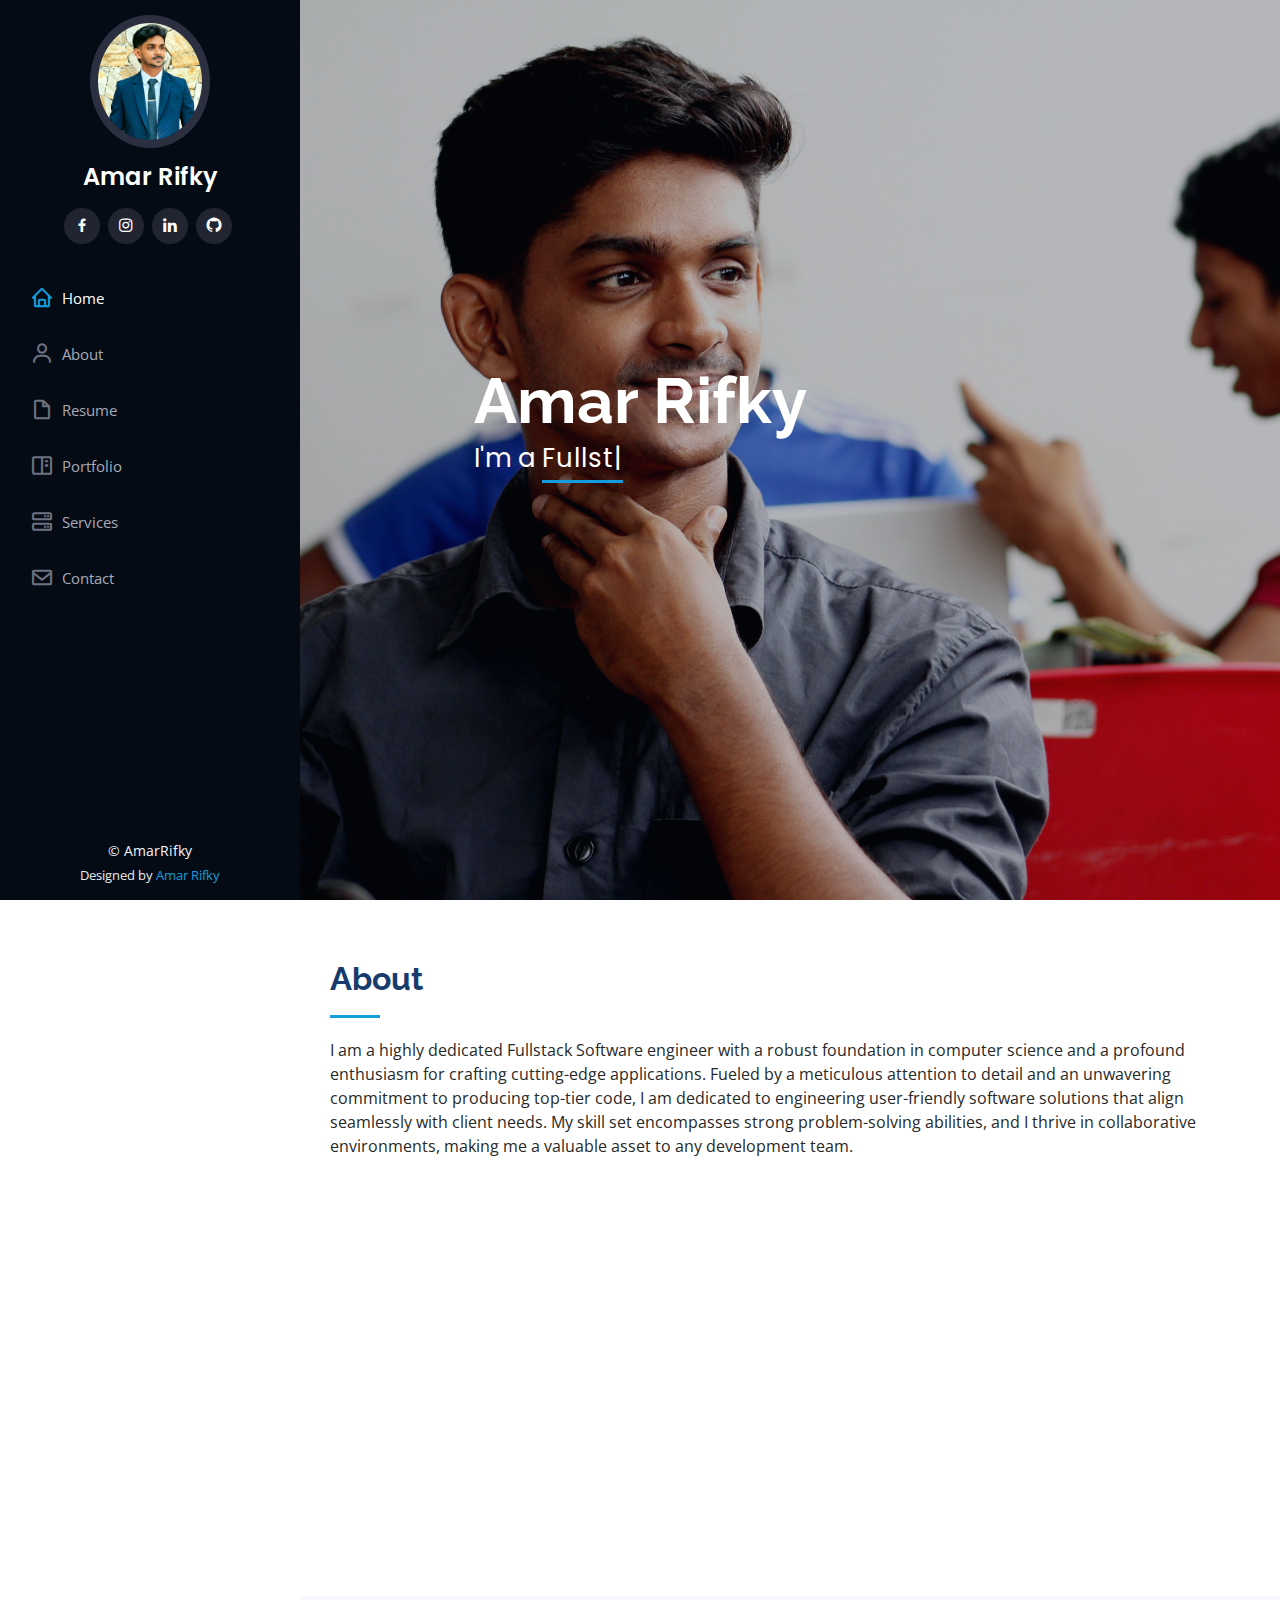
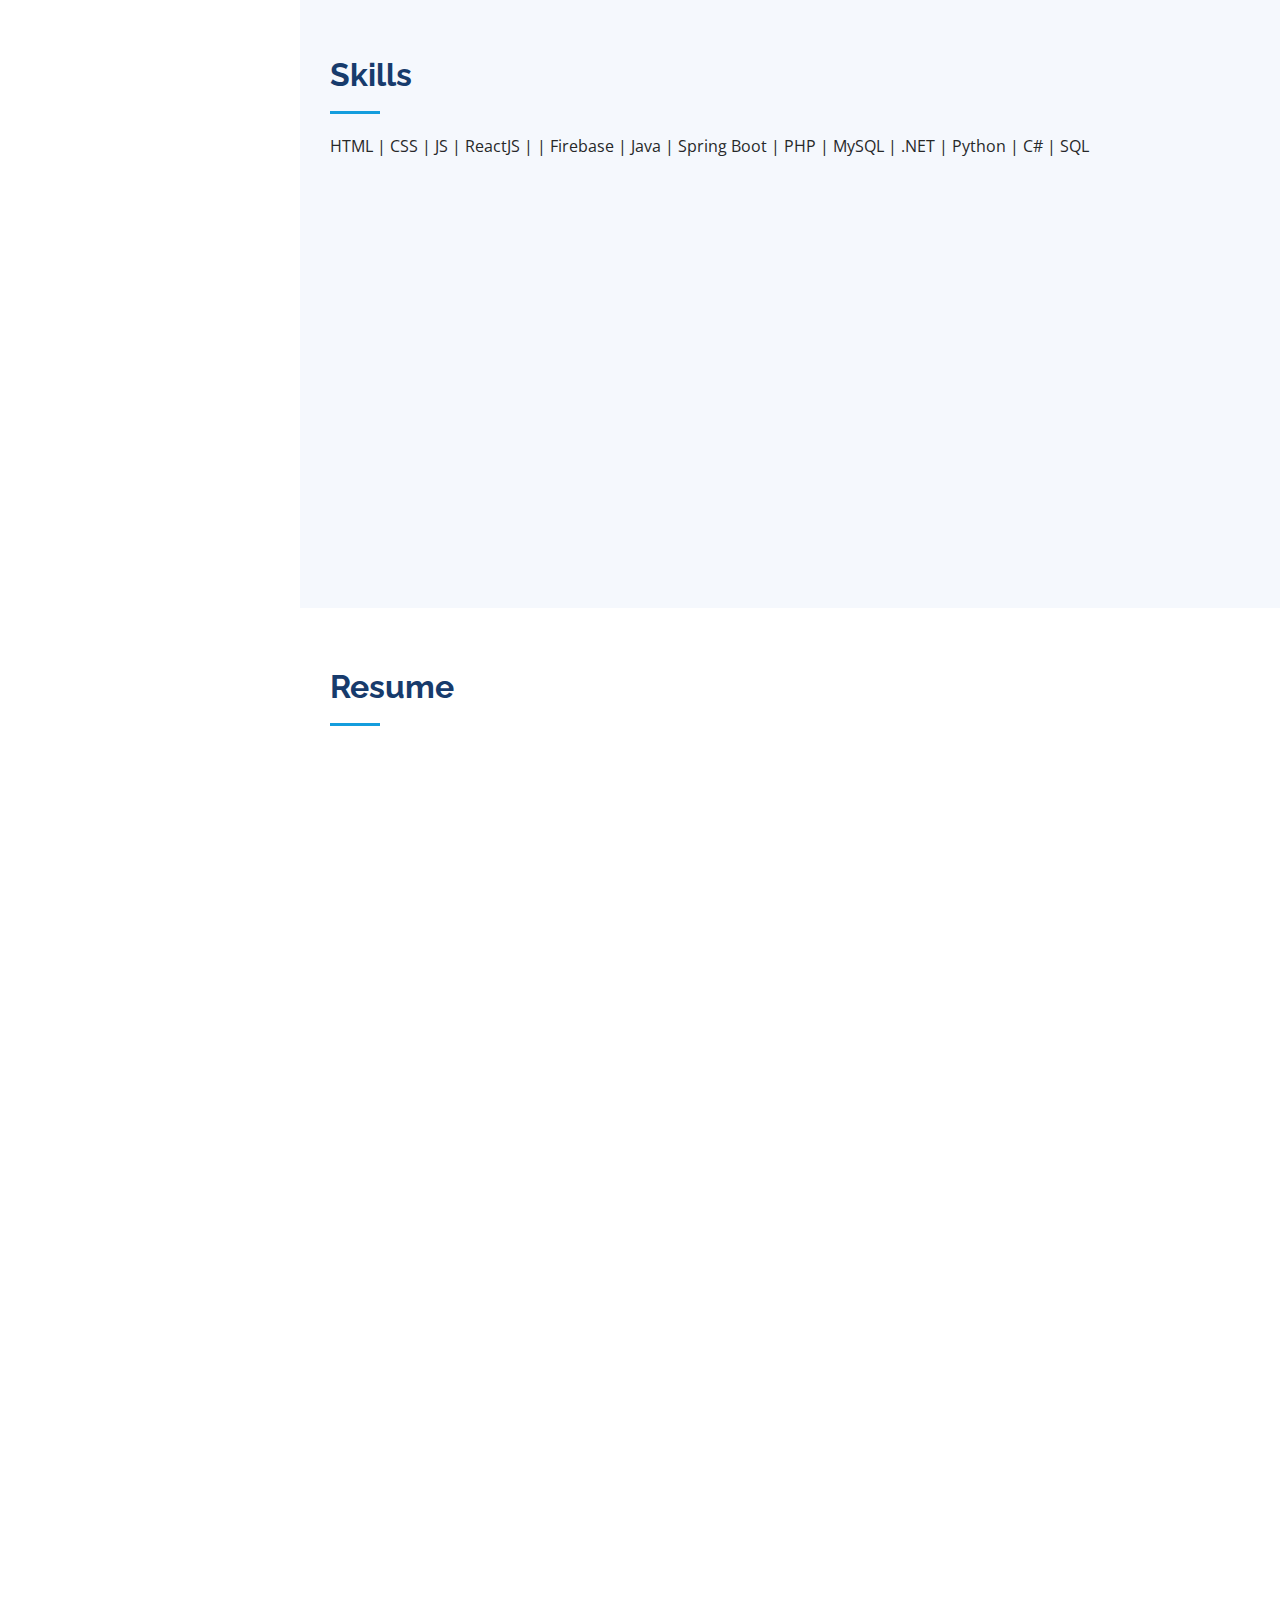
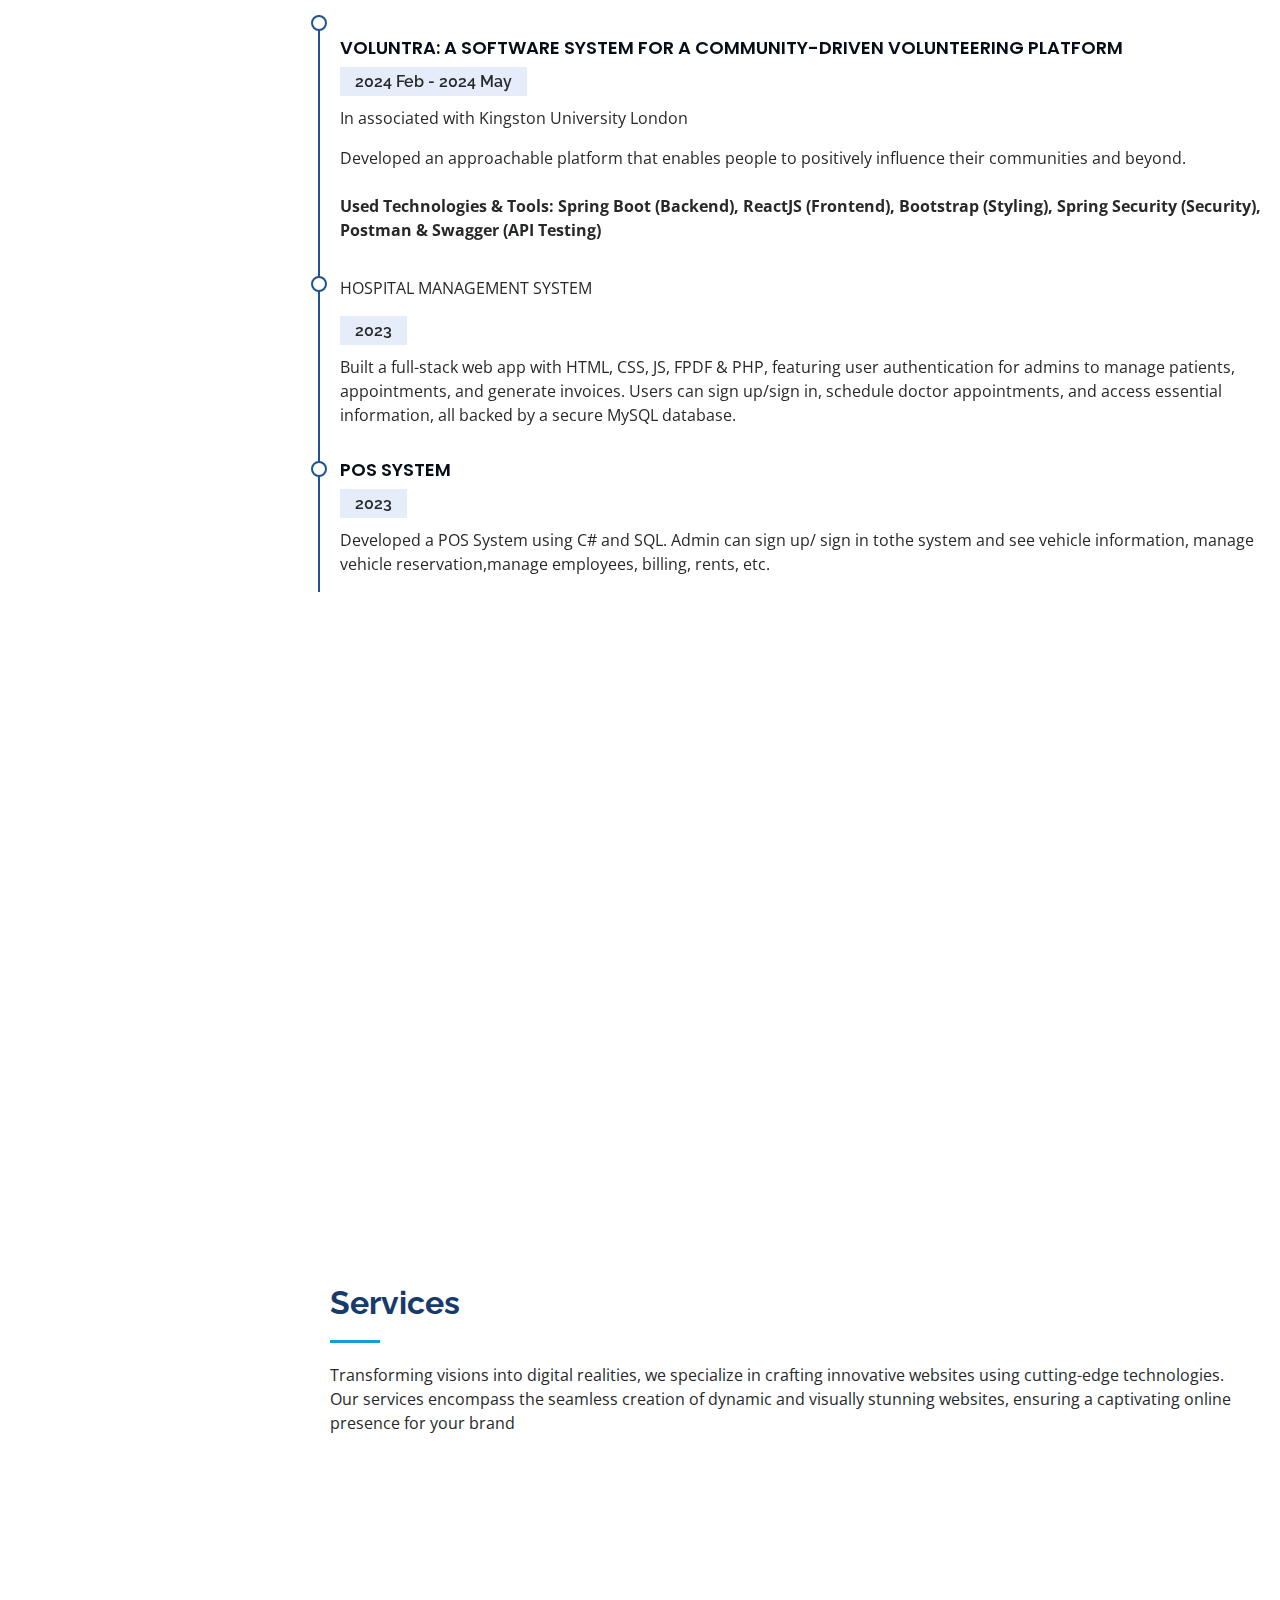
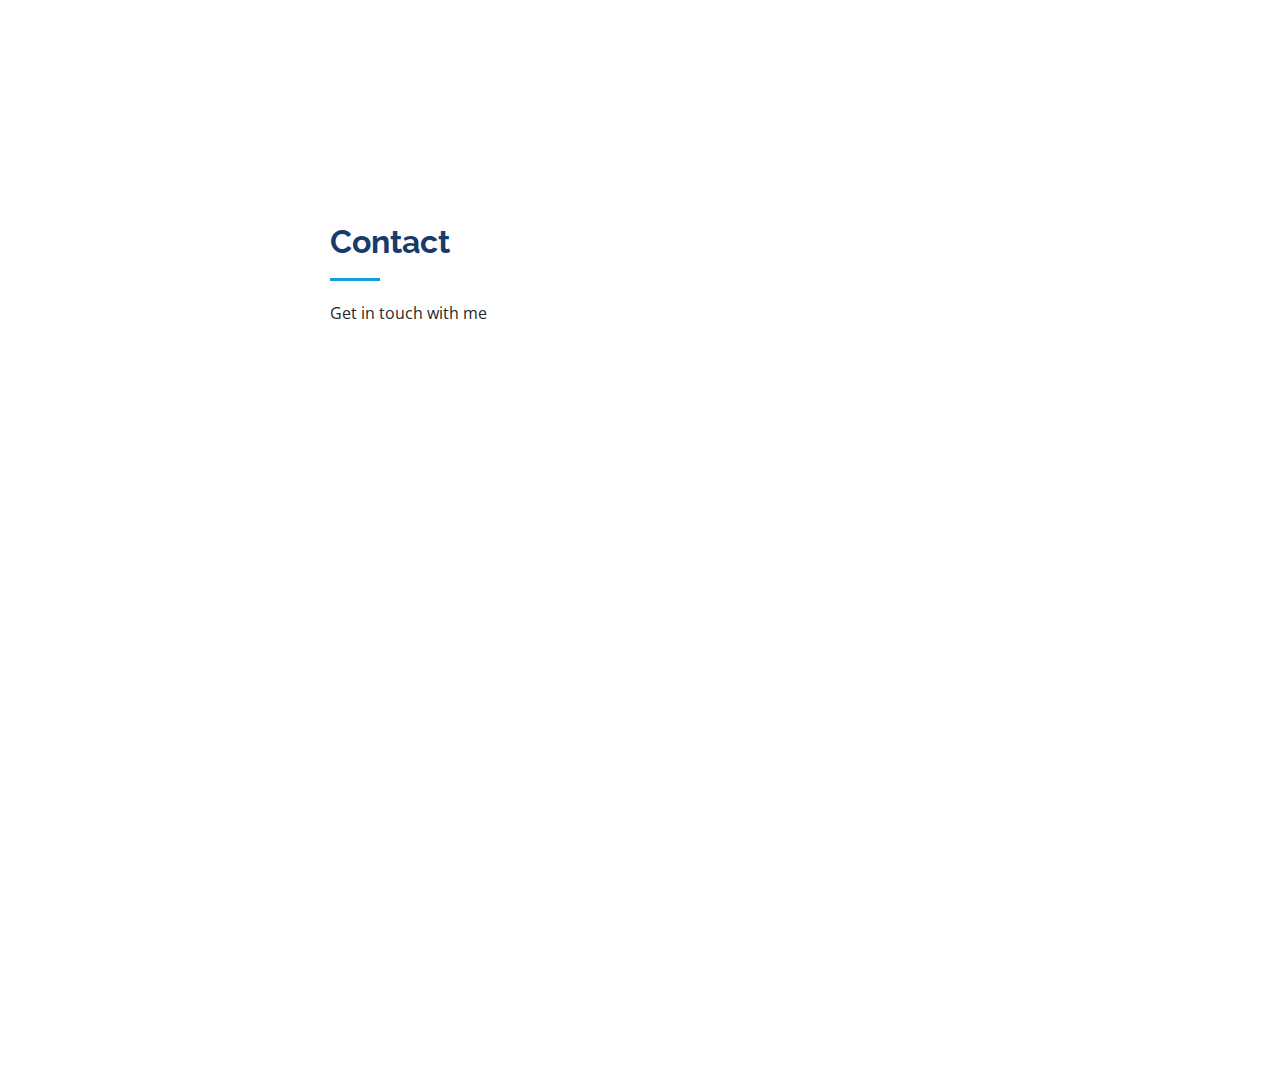
==== commit 53b1dd6c: "Profile updated" ====
--- a/index.html
+++ b/index.html
@@ -285,7 +285,7 @@
               </ul>
             </div>
             <div class="resume-item">
-
+              <h4>Projects & Hands on experience</h4>
               <p><b>AI ENHANCED SUSTAINABLE MEAL PLANNING PLATFORM</b></p>
               <h5>2024 March - Present</h5>
               <p>In associated with Kingston University London</p>
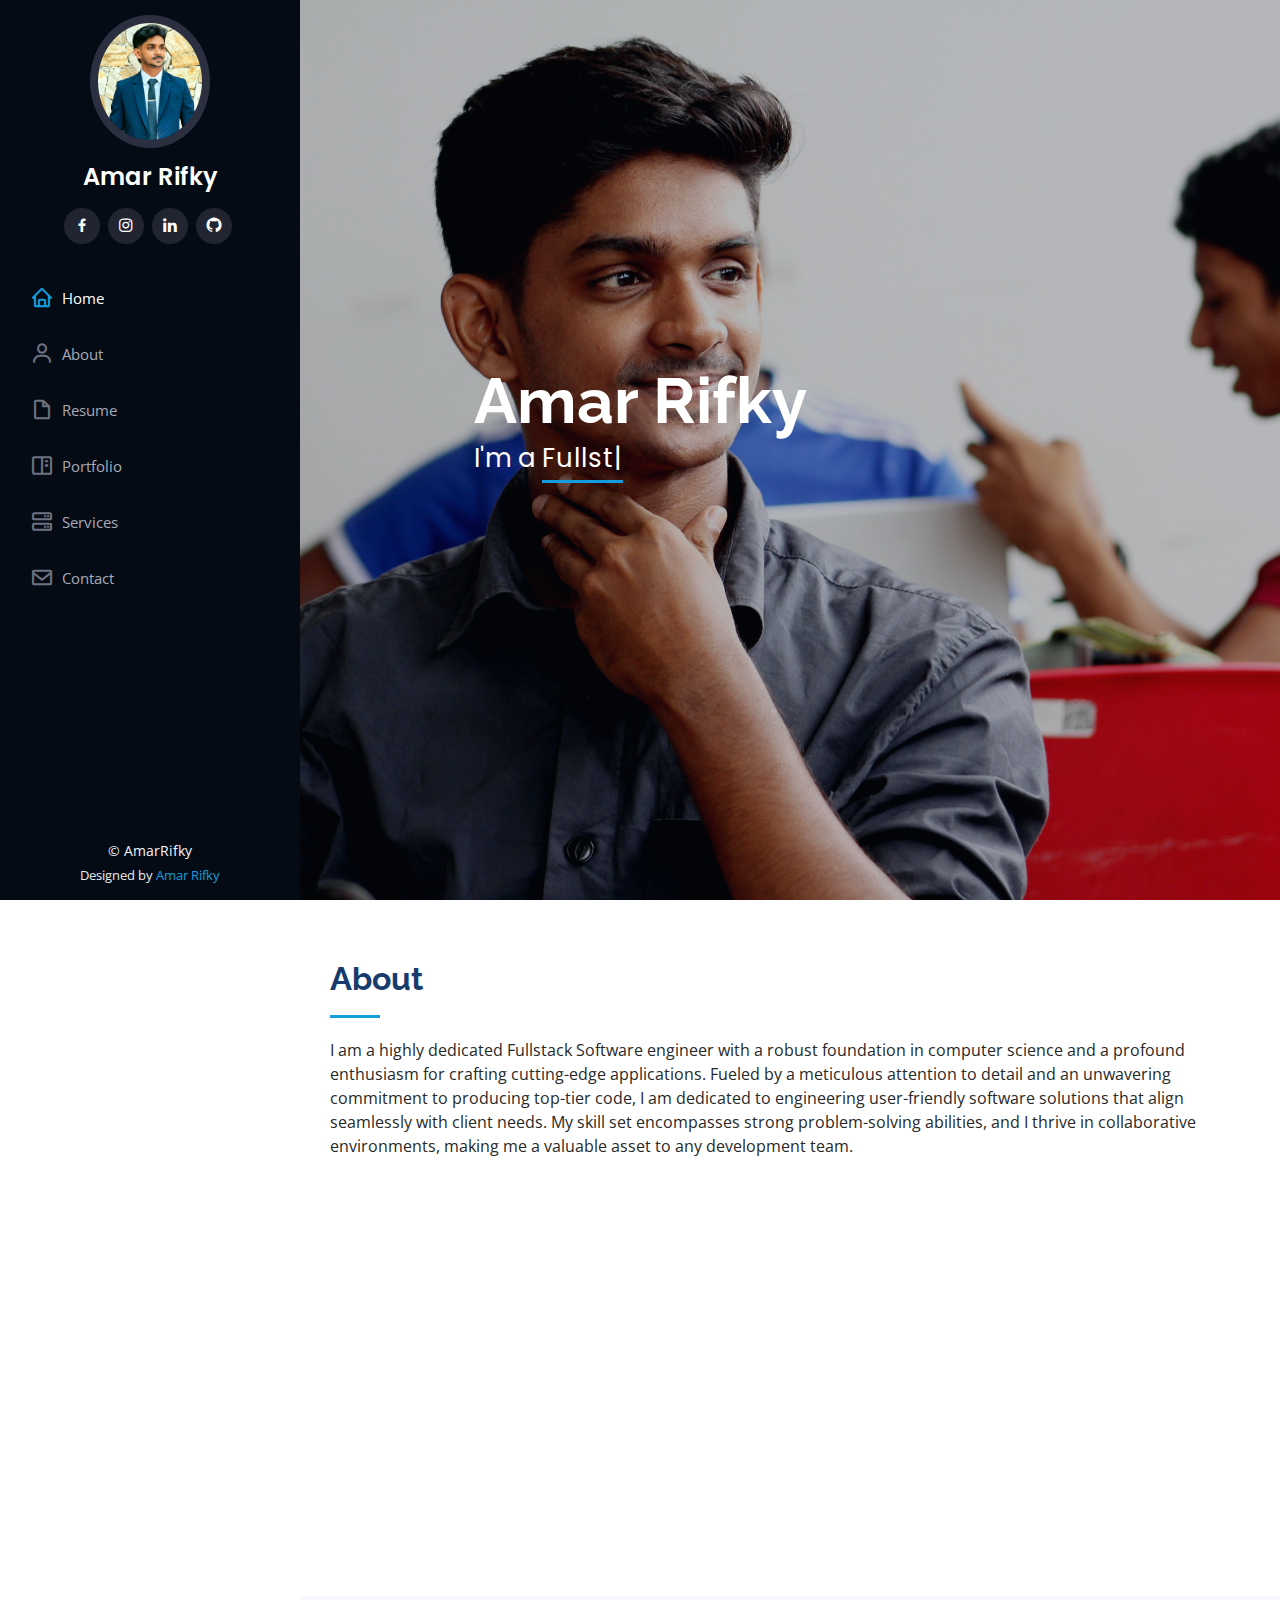
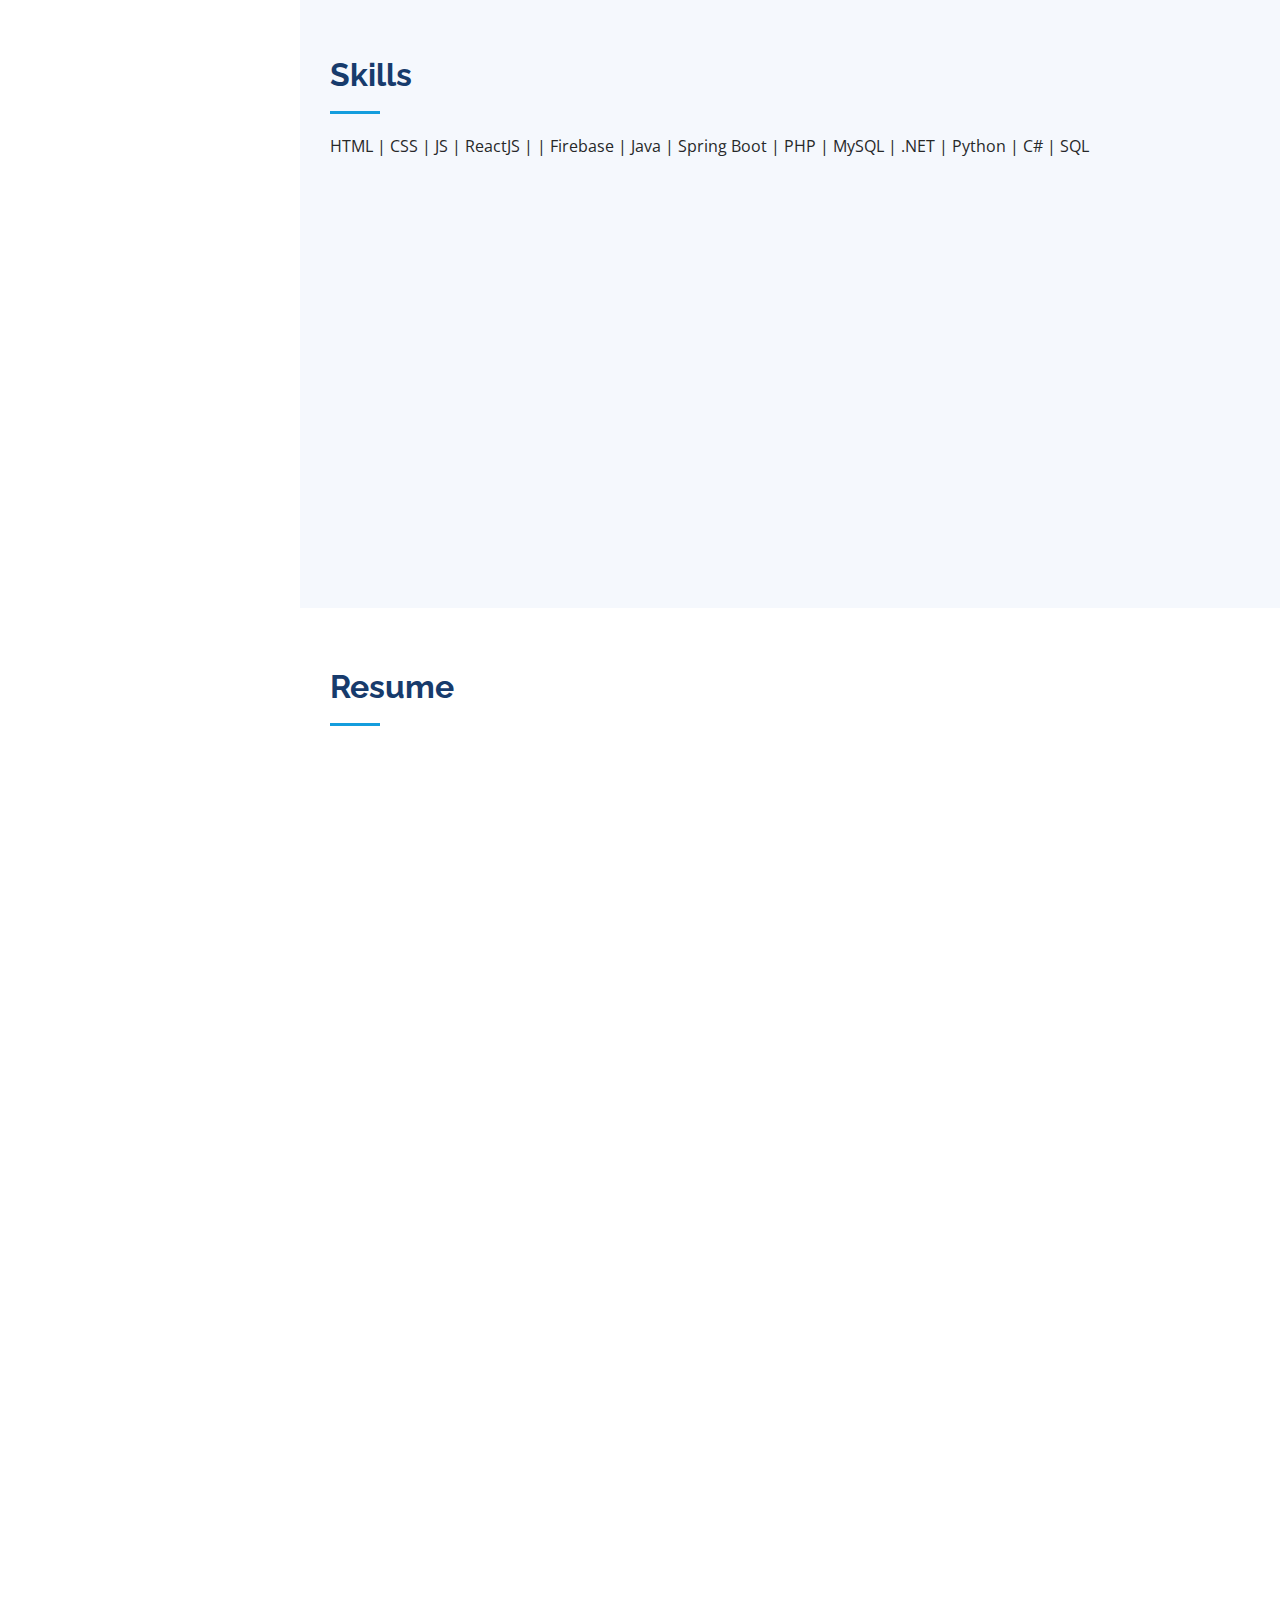
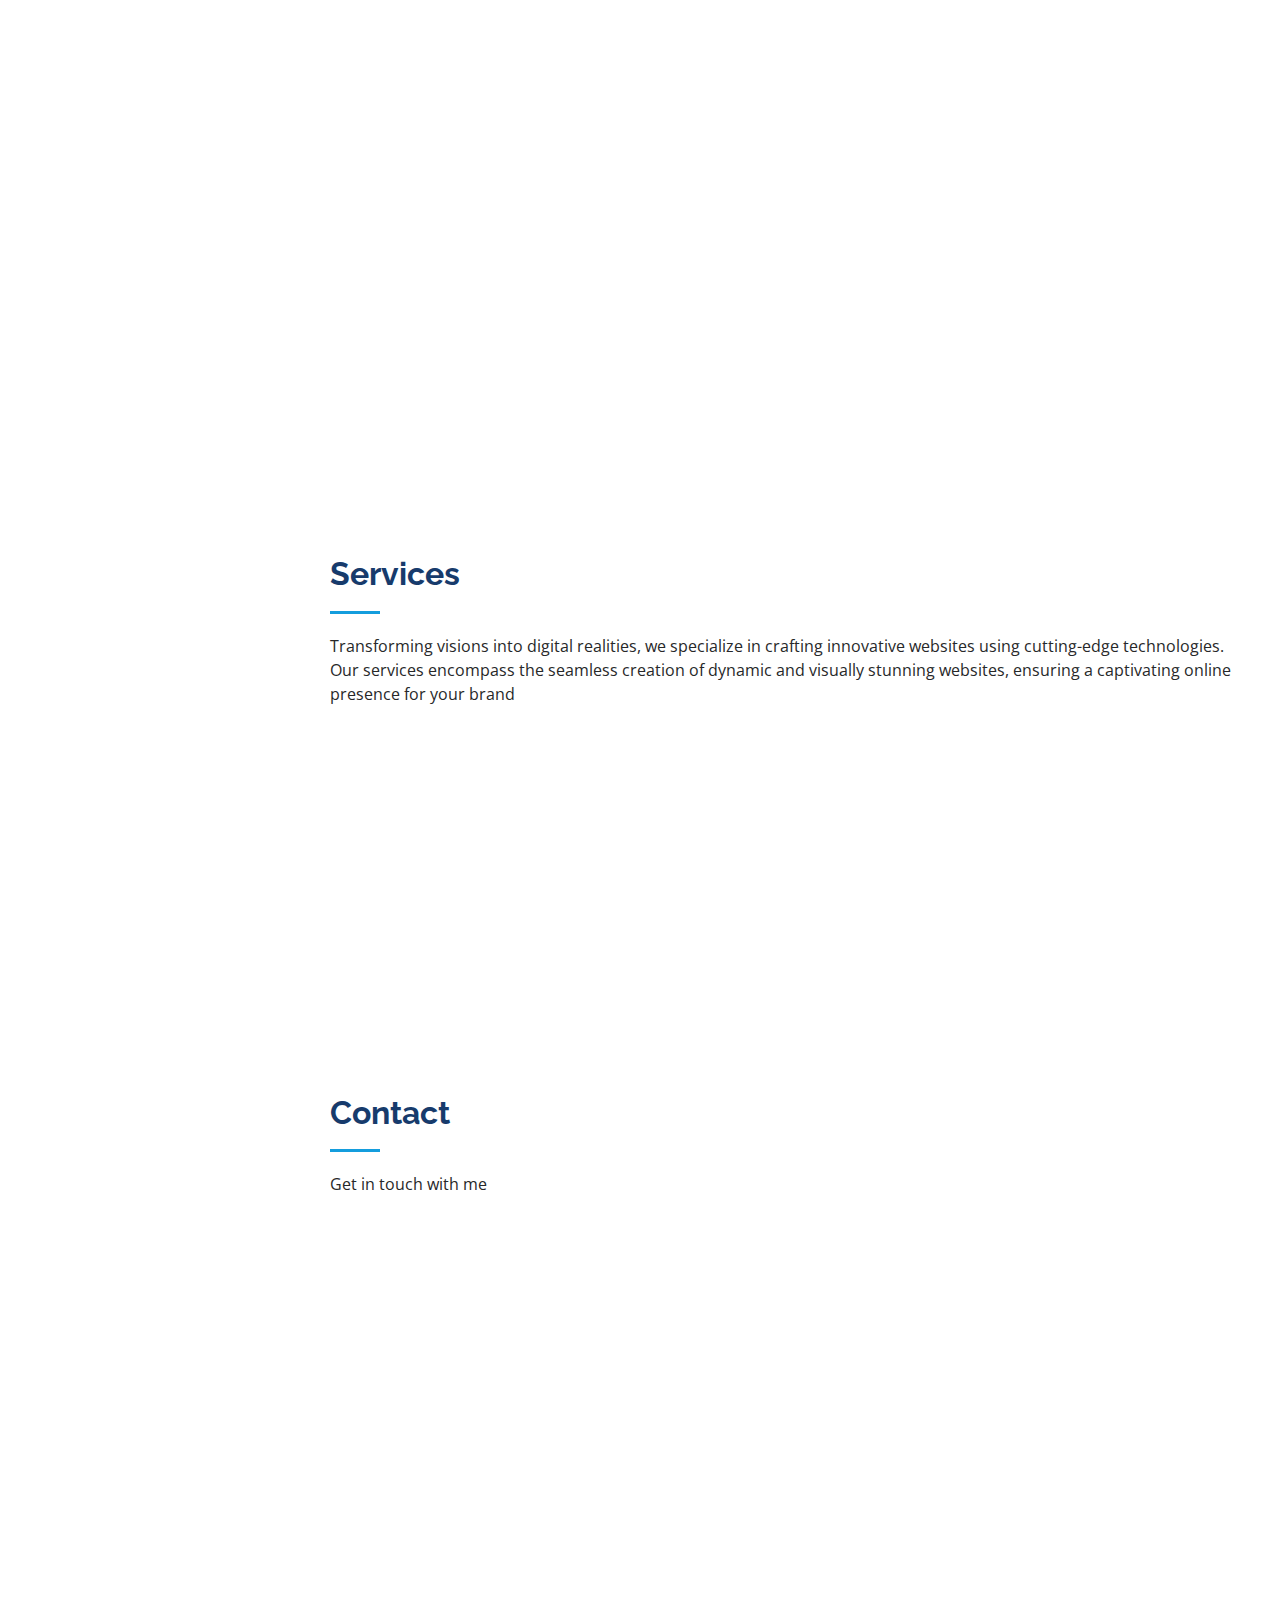
==== commit 5a3e3c83: "Experience, Projects and all the changes added" ====
--- a/index.html
+++ b/index.html
@@ -123,8 +123,8 @@
               </div>
               <div class="col-lg-6">
                 <ul>
-                  <li><i class="bi bi-chevron-right"></i> <strong>Age:</strong> <span>21</span></li>
-                  <li><i class="bi bi-chevron-right"></i> <strong>Academic:</strong> <span>Undergraduate</span></li>
+                  <li><i class="bi bi-chevron-right"></i> <strong>Age:</strong> <span>22</span></li>
+                  <li><i class="bi bi-chevron-right"></i> <strong>Academic:</strong> <span>Graduate</span></li>
                   <li><i class="bi bi-chevron-right"></i> <strong>Email:</strong> <span>amarrifky544@gmail.com</span>
                   </li>
                   <li><i class="bi bi-chevron-right"></i> <strong>Freelance:</strong> <span>Available</span></li>
@@ -267,96 +267,137 @@
         <div class="section-title">
           <h2>Resume</h2>
         </div>
-
         <div class="row">
-          <div class="col-lg-6" data-aos="fade-up">
+          <div class="col-lg-12" data-aos="fade-up">
             <h3 class="resume-title">Summary</h3>
             <div class="resume-item pb-0">
               <h4>Amar Rifky</h4>
-              <p><em>Dedicated Fullstack Software engineer with a strong Computer science background, passionate about
-                  innovating applications.
-                  Known for delivering high-quality, user-friendly solutions that meet client needs.
-                  Proven problem-solving skills and being a collaborative team player Eager to contribute expertise to
+              <p><em>Dedicated Fullstack Software Engineer with a strong Computer Science background, passionate about
+                  innovating applications. Known for delivering high-quality, user-friendly solutions that meet client
+                  needs. Proven problem-solving skills and a collaborative team player eager to contribute expertise to
                   cutting-edge projects.</em></p>
               <ul>
                 <li>Polgahawela, LK</li>
-                <li>+94767452581</li>
+                <li>+94 76 745 2581</li>
                 <li>amarrifky544@gmail.com</li>
               </ul>
             </div>
-            <div class="resume-item">
-              <h4>Projects & Hands on experience</h4>
-              <p><b>AI ENHANCED SUSTAINABLE MEAL PLANNING PLATFORM</b></p>
-              <h5>2024 March - Present</h5>
-              <p>In associated with Kingston University London</p>
-              <p>Developing an AI-driven meal planning platform that integrates real-time adaptation, cultural
-                inclusivity, and sustainability, addressing the limitations of existing meal planning systems. This platform aims to
-                provide personalized, nutritious, and environmentally friendly meal plans tailored to individual dietary
-                preferences and cultural backgrounds.
-                <br />
-                <br />
-              </p>
-              <b>Using Technologies & Tools:
-                Spring Boot (Backend),
-                ReactJS (Frontend),
-                Bootstrap (Styling),
-                AI & Machine learning algorithms,
-                Python panda
-                
-              </b></p>
-            </div>
-          </div>
-
-          <div class="resume-item">
-            <br />
-            <h4>Voluntra: A Software System for a Community-Driven Volunteering Platform</h4>
-            <h5>2024 Feb - 2024 May</h5>
-            <p>In associated with Kingston University London</p>
-            Developed an approachable platform that enables people to positively influence their communities and
-            beyond.<br>
-            <br>
-            <b>Used Technologies & Tools:
-              Spring Boot (Backend),
-              ReactJS (Frontend),
-              Bootstrap (Styling),
-              Spring Security (Security),
-              Postman & Swagger (API Testing)</b></p>
-          </div>
-          <div class="resume-item">
-
-            <p>HOSPITAL MANAGEMENT SYSTEM</p>
-            <h5>2023</h5>
-            <p>Built a full-stack web app with HTML, CSS, JS, FPDF & PHP, featuring user authentication for admins to
-              manage patients, appointments, and generate invoices.
-              Users can sign up/sign in, schedule doctor appointments, and access essential information, all backed by
-              a
-              secure MySQL database.</p>
-          </div>
-
-          <div class="resume-item">
-            <h4>POS System</h4>
-            <h5>2023</h5>
-            <p> Developed a POS System using C# and SQL. Admin can sign up/ sign in tothe system and see vehicle
-              information,
-              manage vehicle reservation,manage employees, billing, rents, etc.</p>
-          </div>
-        </div>
+          </div>
+        </div>
+        <!-- ======= Experience Section ======= -->
+        <div class="row">
+          <div class="col-lg-12" data-aos="fade-up">
+            <h3 class="resume-title">Experience</h3>
+
+            <div class="resume-item">
+              <h4>Intern Full Stack Developer</h4>
+              <h5>Jul 2024 - Jan 2025 · 7 mos</h5>
+              <p><b>Harget · Full-time</b></p>
+              <p><i>Sheung Wan, Hong Kong · Remote</i></p>
+              <p>Worked on developing and improving web applications using Spring Boot while ensuring software quality
+                and best development practices.</p>
+              <b>Technologies:</b> Spring Boot, ReactJs
+            </div>
+          </div>
+        </div>
+
+        <div class="row">
+          <div class="col-lg-12" data-aos="fade-up">
+            <h3 class="resume-title">Projects & Hands-on Experience</h3>
+
+            <div class="resume-item">
+              <h4>AI Enhanced Sustainable Meal Planning Platform</h4>
+              <h5>March 2024 - Present</h5>
+              <p><b>Kingston University London</b></p>
+              <p>Developing an AI-driven meal planning platform integrating real-time adaptation, cultural inclusivity,
+                and sustainability. This system provides personalized, nutritious, and eco-friendly meal plans.</p>
+              <b>Technologies:</b> Spring Boot, ReactJS, Bootstrap, AI & ML Algorithms, Python Pandas <br>
+              <a href="https://github.com/AmarRifky/MealMate_Frontend" target="_blank"><i class="bi bi-github"></i>
+                Frontend</a> |
+              <a href="https://github.com/AmarRifky/MealMate_Backend" target="_blank"><i class="bi bi-github"></i>
+                Backend</a>
+            </div>
+
+            <div class="resume-item">
+              <h4>Voluntra: Community-Driven Volunteering Platform</h4>
+              <h5>Feb 2024 - May 2024</h5>
+              <p><b>Kingston University London</b></p>
+              <p>Developed a platform enabling individuals to positively impact their communities.</p>
+              <b>Technologies:</b> Spring Boot, ReactJS, Bootstrap, Spring Security, Postman, Swagger <br>
+              <a href="https://github.com/SDPEsoft" target="_blank"><i class="bi bi-github"></i> GitHub Repository</a>
+            </div>
+
+            <div class="resume-item">
+              <h4>FitSurge - Health & Fitness App</h4>
+              <h5>Oct 2024 - Dec 2024</h5>
+              <p><b>Kingston University</b></p>
+              <p>A gamified fitness app encouraging users to stay active with customizable bingo cards, activity
+                tracking, leaderboards, achievement badges, and AI-powered chatbot assistance.</p>
+              <b>Technologies:</b> Flutter, Dart <br>
+              <a href="https://github.com/MAD-KU" target="_blank"><i class="bi bi-github"></i> GitHub Repository</a>
+            </div>
+
+            <div class="resume-item">
+              <h4>News Mobile Application</h4>
+              <h5>Nov 2024 - Dec 2024</h5>
+              <p><b>Kingston University</b></p>
+              <p>A feature-rich mobile news app offering category-wise news browsing, search & sort, bookmarking, dark
+                mode, notifications, and history tracking.</p>
+              <b>Technologies:</b> Flutter, Dart <br>
+              <a href="https://github.com/AmarRifky/my_news_app" target="_blank"><i class="bi bi-github"></i> GitHub
+                Repository</a>
+            </div>
+
+            <div class="resume-item">
+              <h4>Pizza Heaven - Food Ordering System</h4>
+              <h5>Nov 2024 - Dec 2024</h5>
+              <p><b>Kingston University</b></p>
+              <p>A dynamic pizza ordering system incorporating multiple design patterns like Observer, Strategy, and
+                State patterns to ensure efficient customization, payment, and order tracking.</p>
+              <b>Technologies:</b> Spring Boot, Java <br>
+              <a href="https://github.com/AmarRifky/C16115_PizzaHeaven" target="_blank"><i class="bi bi-github"></i>
+                GitHub Repository</a>
+            </div>
+
+            <div class="resume-item">
+              <h4>Hospital Management System</h4>
+              <h5>2023</h5>
+              <p>Built a full-stack web application allowing admins to manage patients, appointments, and invoices with
+                secure user authentication.</p>
+              <b>Technologies:</b> HTML, CSS, JavaScript, FPDF, PHP, MySQL
+            </div>
+
+            <div class="resume-item">
+              <h4>POS System</h4>
+              <h5>2023</h5>
+              <p>Developed a POS System with functionalities for vehicle management, reservations, billing, and employee
+                management.</p>
+              <b>Technologies:</b> C#, SQL
+            </div>
+          </div>
+        </div>
+      </div>
+    </section>
+
+    <!-- ======= Professional Qualifications Section ======= -->
+    <section class="resume">
+      <div class="container">
         <div class="col-lg-6" data-aos="fade-up" data-aos-delay="100">
           <h3 class="resume-title">Professional Qualifications</h3>
           <div class="resume-item">
-            <h4>BSC (HONS) COMPUTER SCIENCE IN SOFTWARE ENGINEERING</h4>
-            <h5>2024 - 2025</h5>
-            <p><em>Kingston University London </em></p>
+            <h4>BSc (Hons) Computer Science in Software Engineering - First Class Honours</h4>
+            <h5>2024</h5>
+            <p><em>Kingston University London</em></p>
           </div>
           <div class="resume-item">
-            <h4>PEARSON BTEC HIGHER NATIONAL DIPLOMA IN SOFTWARE ENGINEERING</h4>
+            <h4>Pearson BTEC Higher National Diploma in Software Engineering - Distinction</h4>
             <h5>2022-2023</h5>
-            <p><em>ESOFT Metro Campus, Colombo,LK</em></p>
+            <p><em>ESOFT Metro Campus, Colombo, LK</em></p>
           </div>
           <div class="resume-item">
-            <h4>ICD CERTIFIED DEVELOPER</h4>
-            <h5>2024 Feb-2024 December</h5>
-            <p><em>Institute of Computer engineering technology (iCET) Pandura,LK</em></p>
+            <h4>ICD Certified Developer</h4>
+            <h5>Feb 2024 - Dec 2024</h5>
+            <p><em>Institute of Computer Engineering Technology (iCET), Panadura, LK</em></p>
           </div>
           <div class="resume-item">
             <h4>G.C.E Advanced Level Examination</h4>
@@ -364,7 +405,7 @@
           </div>
         </div>
       </div>
-    </section><!-- End Resume Section -->
+    </section>
 
     <!-- ======= Services Section ======= -->
     <section id="services" class="services">
